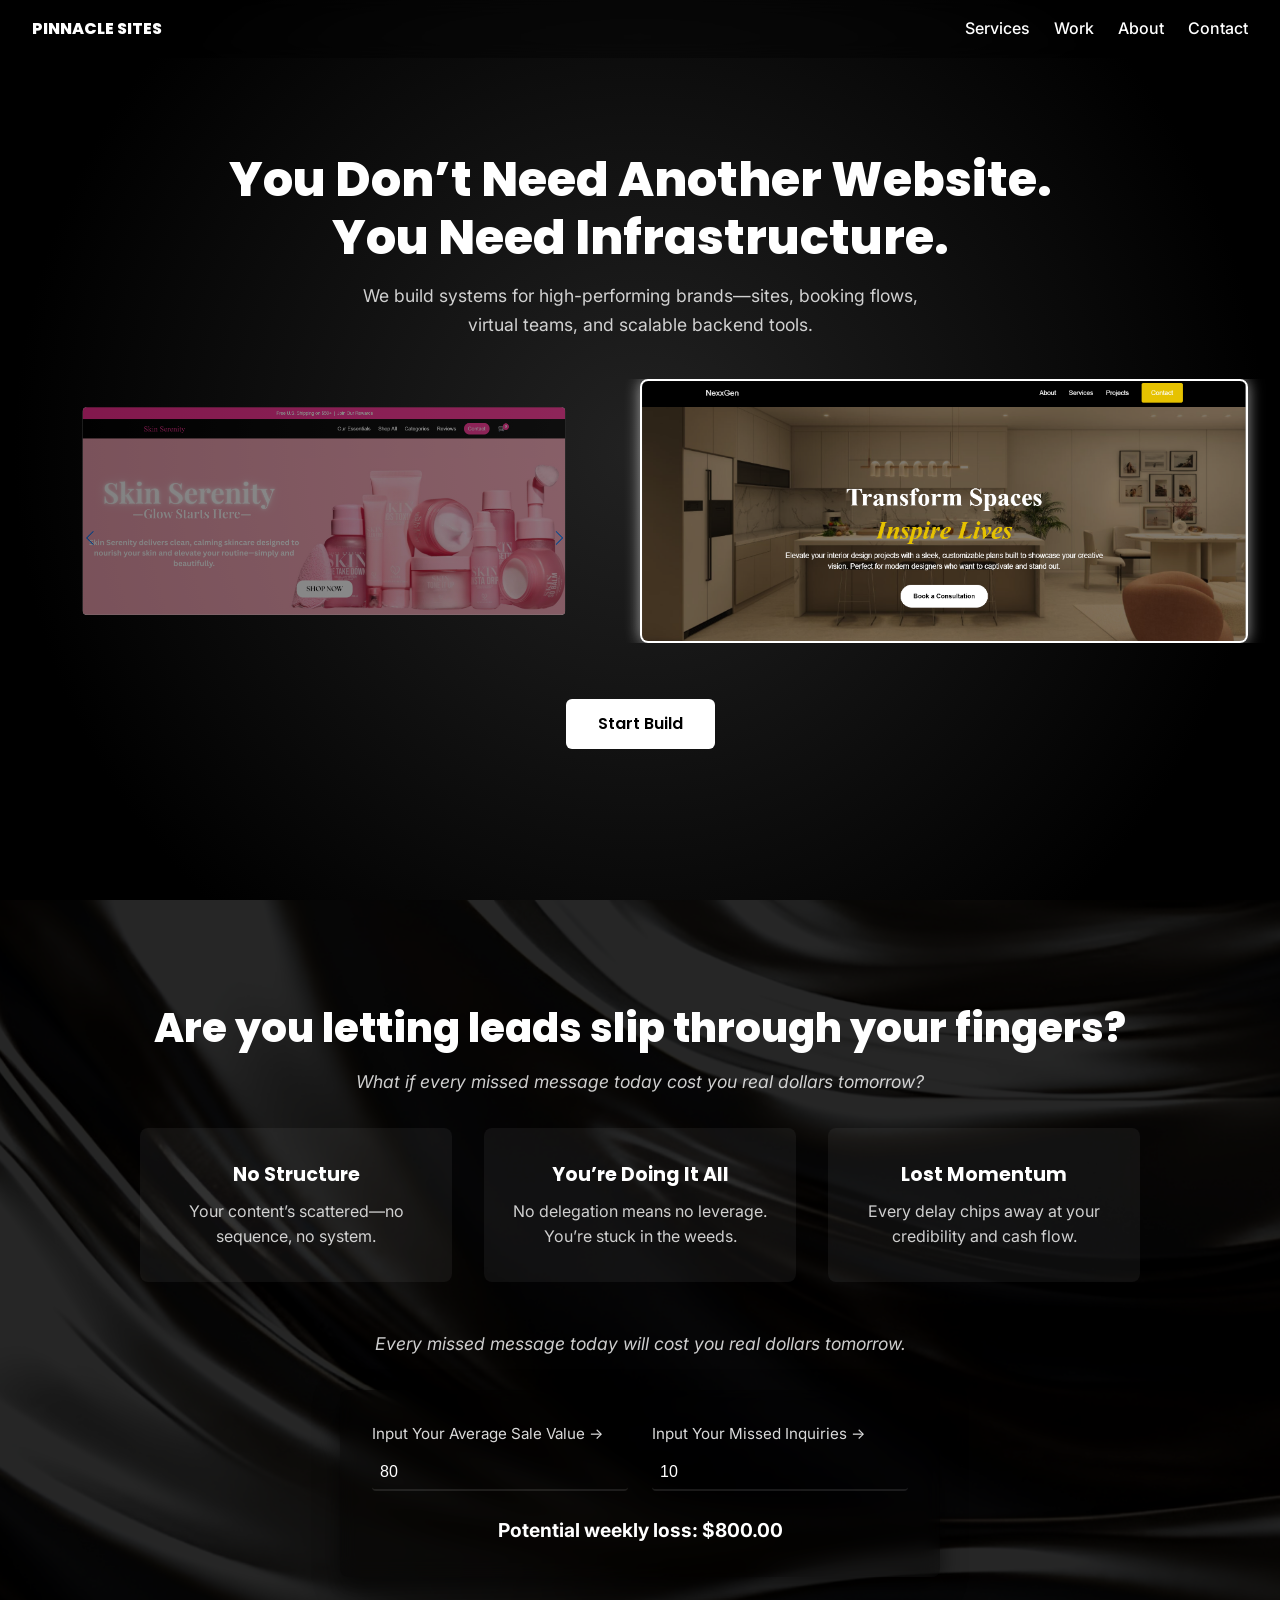
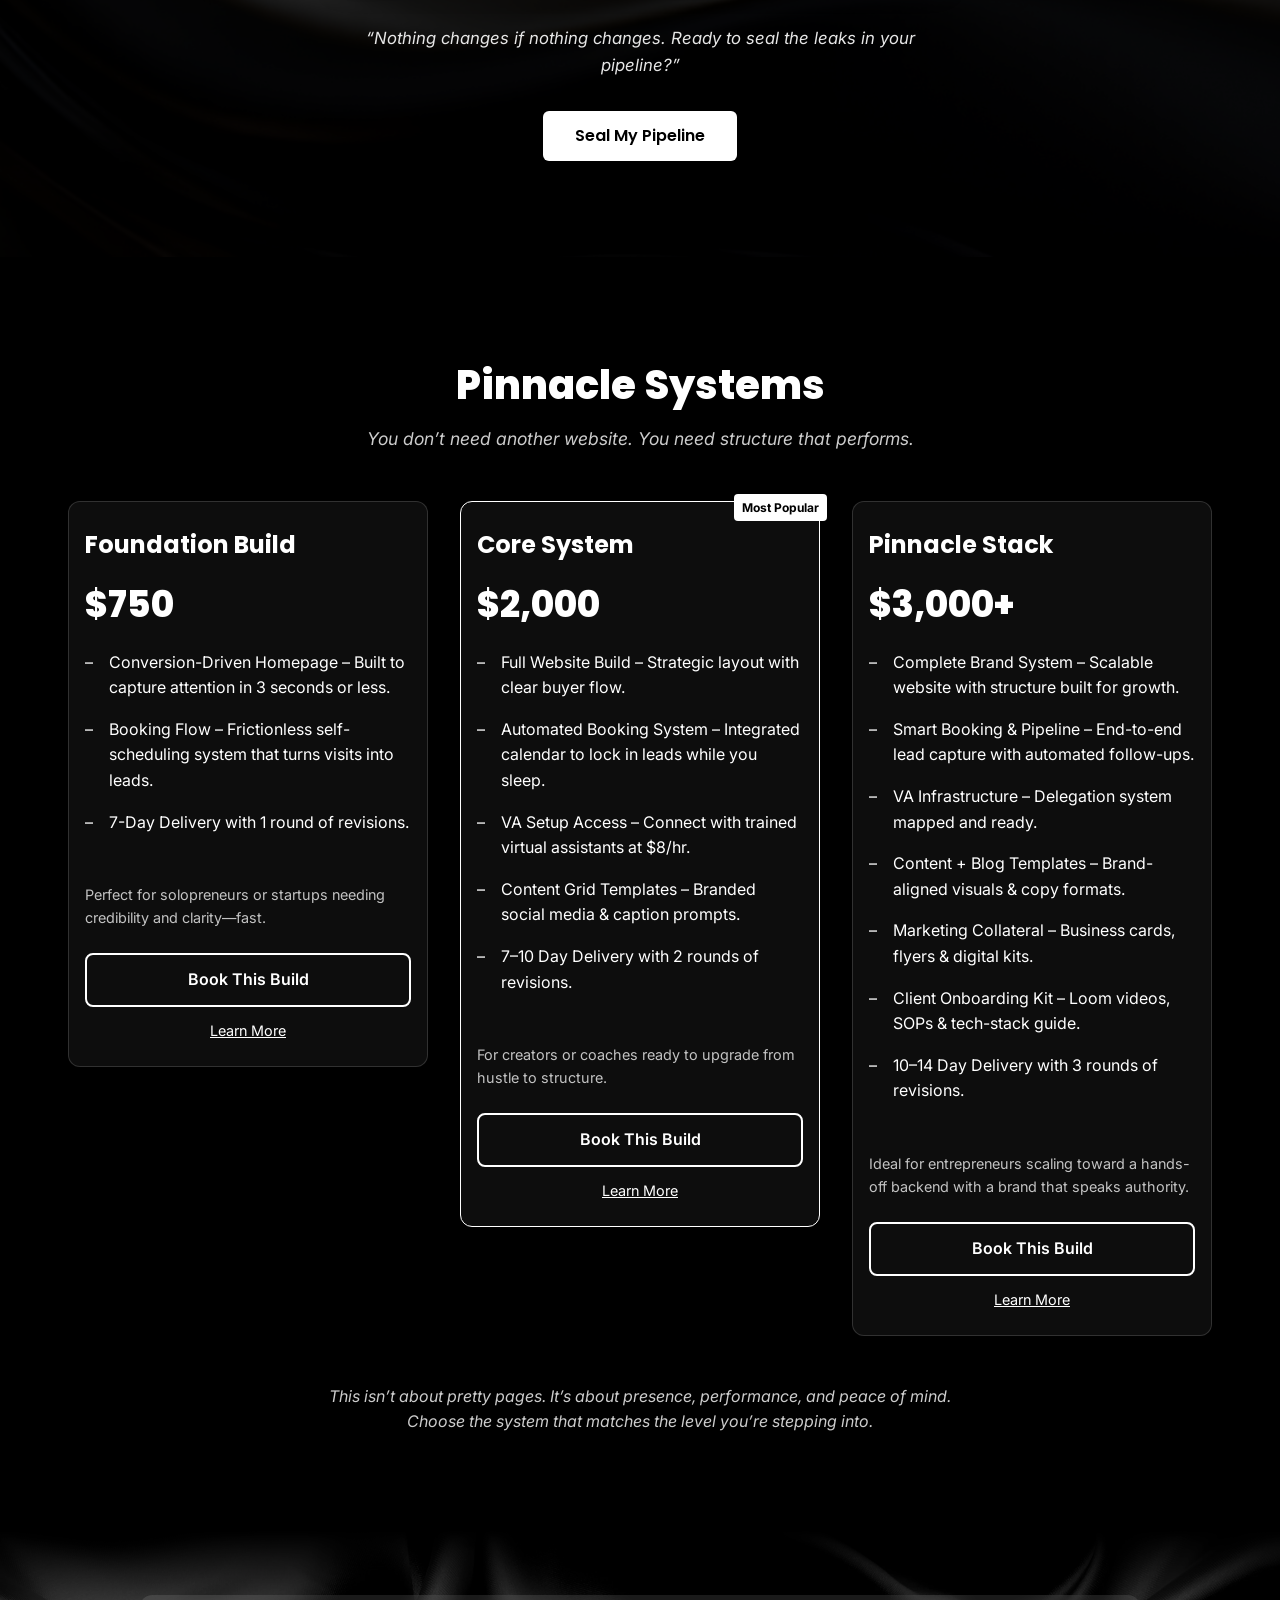
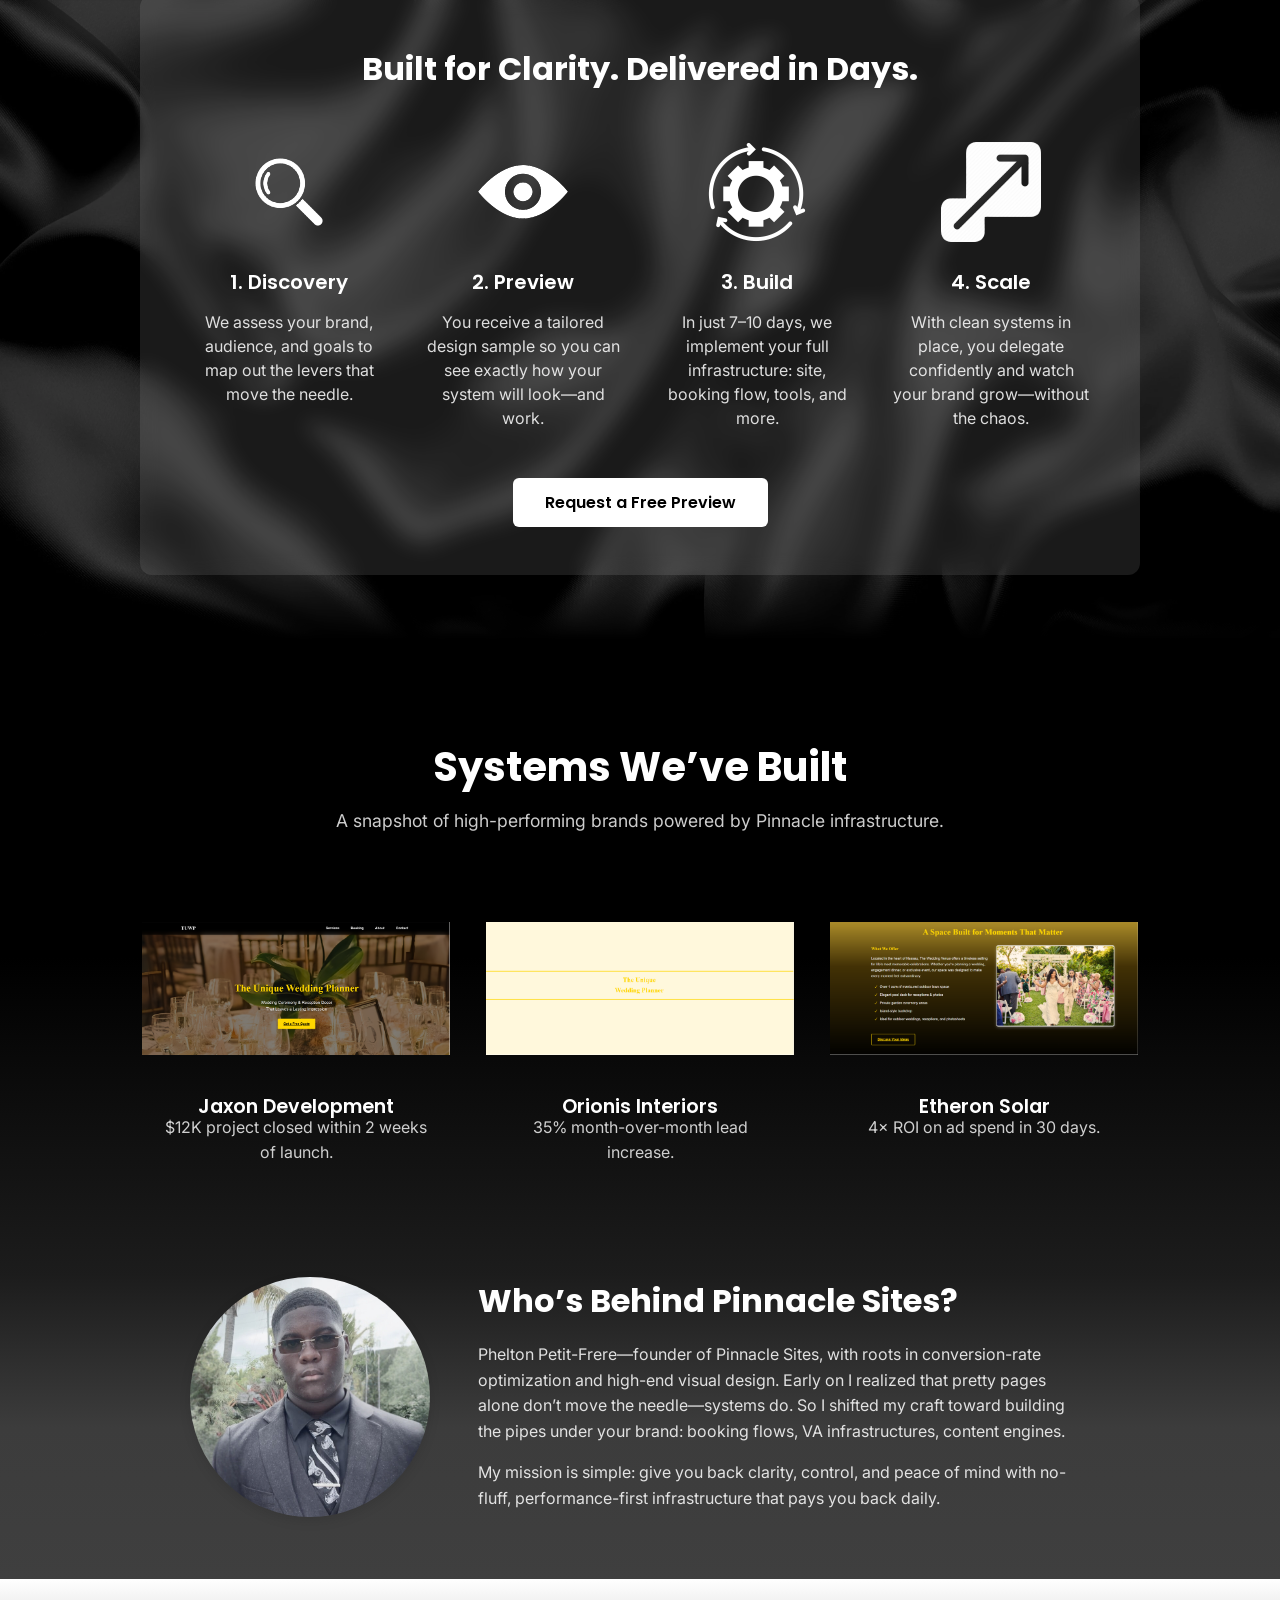
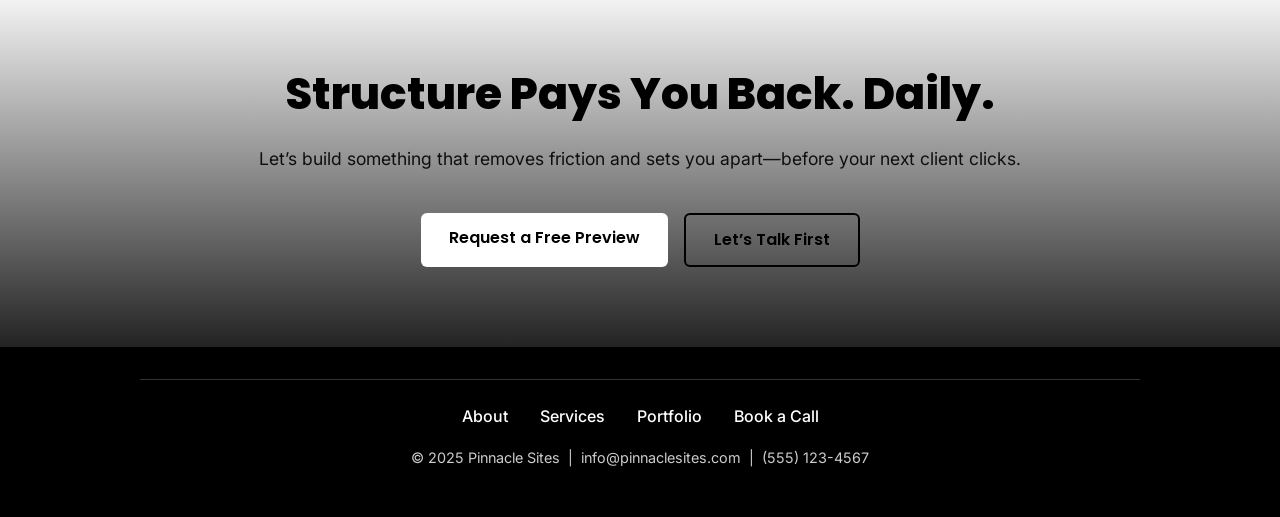
==== index.html @ 74d15973 "Redesign-1" ====
<!DOCTYPE html>
<html lang="en">
<head>
  <meta charset="UTF-8" />
  <meta name="viewport" content="width=device-width,initial-scale=1"/>
  <title>Pinnacle Sites</title>
  <!-- Montserrat as in your first mockup -->
  <link
    href="https://fonts.googleapis.com/css2?family=Montserrat:wght@400;700;900&display=swap"
    rel="stylesheet"
  />
  <link rel="stylesheet" href="styles.css"/>
</head>
<body>
<!-- in <nav>…</nav>, add a hamburger button -->
<nav class="navbar">
  <div class="logo">PINNACLE SITES</div>

  <!-- MOBILE TOGGLE -->
  <button class="hamburger" aria-label="Toggle menu">
    <span></span><span></span><span></span>
  </button>

  <ul class="nav-links">
    <li><a href="#services">Services</a></li>
    <li><a href="#work">Work</a></li>
    <li><a href="#about">About</a></li>
    <li><a href="#contact">Contact</a></li>
  </ul>
</nav>  

  <!-- HERO -->
<section class="hero">
  <!-- Two-line headline -->
  <h1>
    You Don’t Need Another Website. <br/>
    You Need Infrastructure.
  </h1>

  <!-- Single subhead paragraph -->
  <p class="subhead">
    We build systems for high-performing brands—sites, booking flows, virtual teams, and scalable backend tools.
  </p>

  <!-- 3-panel carousel -->
  <div class="hero-preview">
    <div class="preview-carousel"></div>
        <!-- DOT INDICATORS -->
    <div class="carousel-indicators"></div>
  </div>

  <!-- Single CTA -->
  <div class="cta">
    <a href="#start" class="btn primary">Start Build</a>
  </div>
</section>

<!--Pain Points-->
<section class="pain-points" id="why-plateau">

  <!-- Background Image Wrapper -->
  <div class="bg-wrapper">
    <img
      src="images/silky.png"
      alt=""
      aria-hidden="true"
      class="section-bg"
    />
  </div>

  <!-- Headline + question -->
  <h2 class="section-title">
    Are you letting leads slip through your fingers?
  </h2>
  <p class="question">
    What if every missed message today cost you real dollars tomorrow?
  </p>



  <!-- Pain-point cards -->
<div class="points-grid">
  <div class="point">
    <h3>No Structure</h3>
    <p>Your content’s scattered—no sequence, no system.</p>
  </div>

  <div class="point">

    <h3>You’re Doing It All</h3>
    <p>No delegation means no leverage. You’re stuck in the weeds.</p>
  </div>

  <div class="point">
    <h3>Lost Momentum</h3>
    <p>Every delay chips away at your credibility and cash flow.</p>
  </div>
</div>
  <p class="question">
    Every missed message today will cost you real dollars tomorrow.
  </p>

  <!-- Calculator -->
  <div class="calculator">
    <label>
      <span>Input Your Average Sale Value →</span>
      <input id="avgSale" type="number" min="0" value="80"/>
    </label>
    <label>
      <span>Input Your Missed Inquiries →</span>
      <input id="missedLeads" type="number" min="0" value="10"/>
    </label>
    <div class="result">
      Potential weekly loss: <strong id="loss">$0</strong>
    </div>
  </div>


  <!-- Closing call-out + CTA -->
  <p class="closing-line">
    “Nothing changes if nothing changes. Ready to seal the leaks in your pipeline?”
  </p>
  <div class="cta">
    <a href="#start" class="btn">Seal My Pipeline</a>
  </div>
</section>

<section class="pinnacle-systems" id="pinnacle-systems">
  <div class="container">
    <h2 class="section-title">Pinnacle Systems</h2>
    <p class="tagline">
      You don’t need another website. You need structure that performs.
    </p>

    <div class="systems-grid">
  <!-- Foundation Build -->
  <div class="card">
    <h3 class="card-title">Foundation Build</h3>
    <p class="price">$750</p>
    <ul class="features">
      <li>Conversion-Driven Homepage – Built to capture attention in 3 seconds or less.</li>
      <li>Booking Flow – Frictionless self-scheduling system that turns visits into leads.</li>
      <li>7-Day Delivery with 1 round of revisions.</li>
    </ul>
    <p class="card-note">
      Perfect for solopreneurs or startups needing credibility and clarity—fast.
    </p>
    <a href="#start" class="btn card-cta">Book This Build</a>
    <a href="#learn-foundation" class="btn learn-more">Learn More</a>
  </div>

  <!-- Core System -->
  <div class="card popular">
    <span class="badge">Most Popular</span>
    <h3 class="card-title">Core System</h3>
    <p class="price">$2,000</p>
    <ul class="features">
      <li>Full Website Build – Strategic layout with clear buyer flow.</li>
      <li>Automated Booking System – Integrated calendar to lock in leads while you sleep.</li>
      <li>VA Setup Access – Connect with trained virtual assistants at $8/hr.</li>
      <li>Content Grid Templates – Branded social media & caption prompts.</li>
      <li>7–10 Day Delivery with 2 rounds of revisions.</li>
    </ul>
    <p class="card-note">
      For creators or coaches ready to upgrade from hustle to structure.
    </p>
    <a href="#start" class="btn card-cta">Book This Build</a>
    <a href="#learn-core" class="btn learn-more">Learn More</a>
  </div>

  <!-- Pinnacle Stack -->
  <div class="card">
    <h3 class="card-title">Pinnacle Stack</h3>
    <p class="price">$3,000+</p>
    <ul class="features">
      <li>Complete Brand System – Scalable website with structure built for growth.</li>
      <li>Smart Booking & Pipeline – End-to-end lead capture with automated follow-ups.</li>
      <li>VA Infrastructure – Delegation system mapped and ready.</li>
      <li>Content + Blog Templates – Brand-aligned visuals & copy formats.</li>
      <li>Marketing Collateral – Business cards, flyers & digital kits.</li>
      <li>Client Onboarding Kit – Loom videos, SOPs & tech-stack guide.</li>
      <li>10–14 Day Delivery with 3 rounds of revisions.</li>
    </ul>
    <p class="card-note">
      Ideal for entrepreneurs scaling toward a hands-off backend with a brand that speaks authority.
    </p>
    <a href="#start" class="btn card-cta">Book This Build</a>
    <a href="#learn-stack" class="btn learn-more">Learn More</a>
  </div>
</div>


    <p class="closing-line">
      This isn’t about pretty pages. It’s about presence, performance, and peace of mind.<br/>
      Choose the system that matches the level you’re stepping into.
    </p>
  </div>
</section>
<section class="process-section" id="process">
  <!-- Background Image -->
  <div class="bg-wrapper">
    <img
      src="images/silk2.webp"
      alt=""
      aria-hidden="true"
      class="process-bg"
    />
  </div>

  <!-- Frosted-glass content box -->
  <div class="translucent-box">
    <div class="container">
      <h2 class="section-title">Built for Clarity. Delivered in Days.</h2>

      <div class="steps">
        <div class="step">
          <img src="images/search.svg" alt="" class="step-icon"/>
          <h3>1. Discovery</h3>
          <p>We assess your brand, audience, and goals to map out the levers that move the needle.</p>
        </div>
        <div class="step">
          <img src="images/preveiw.svg" alt="" class="step-icon"/>
          <h3>2. Preview</h3>
          <p>You receive a tailored design sample so you can see exactly how your system will look—and work.</p>
        </div>
        <div class="step">
          <img src="images/build.svg" alt="" class="step-icon"/>
          <h3>3. Build</h3>
          <p>In just 7–10 days, we implement your full infrastructure: site, booking flow, tools, and more.</p>
        </div>
        <div class="step">
          <img src="images/scale.svg" alt="" class="step-icon"/>
          <h3>4. Scale</h3>
          <p>With clean systems in place, you delegate confidently and watch your brand grow—without the chaos.</p>
        </div>
      </div>

      <div class="cta">
        <a href="#preview" class="btn">Request a Free Preview</a>
      </div>
    </div>
  </div>
</section>

<section class="portfolio-section" id="portfolio">
  <div class="container">
    <h2 class="section-title">Systems We’ve Built</h2>
    <p class="section-subhead">
      A snapshot of high-performing brands powered by Pinnacle infrastructure.
    </p>

    <div class="cards-grid">
      <!-- Card 1 -->
      <div class="portfolio-card fade-up">
        <img
          src="images/6.svg"
          alt="Jaxon Development site"
          class="card-img"
        />
        <h3 class="card-name">Jaxon Development</h3>
        <p class="card-result">$12K project closed within 2 weeks of launch.</p>
      </div>

      <!-- Card 2 -->
      <div class="portfolio-card fade-up" style="transition-delay: 0.15s">
        <img
          src="images/5.svg"
          alt="Orionis Interiors site"
          class="card-img"
        />
        <h3 class="card-name">Orionis Interiors</h3>
        <p class="card-result">35% month-over-month lead increase.</p>
      </div>

      <!-- Card 3 -->
      <div class="portfolio-card fade-up" style="transition-delay: 0.3s">
        <img
          src="images/4.svg"
          alt="Etheron Solar site"
          class="card-img"
        />
        <h3 class="card-name">Etheron Solar</h3>
        <p class="card-result">4× ROI on ad spend in 30 days.</p>
      </div>
    </div>
  </div>
  <br>
  <br>
  <br>
</section>


<section class="founder-section" id="founder">
  <div class="container founder-container">
    <div class="founder-photo slide-in">
      <img
        src="images/preocolor.svg"
        alt="Founder of Pinnacle Sites"
      />
    </div>
    <div class="founder-bio slide-in" style="transition-delay: 0.15s">
      <h2>Who’s Behind Pinnacle Sites?</h2>
      <p>
        Phelton Petit-Frere—founder of Pinnacle Sites, with roots in conversion-rate optimization
        and high-end visual design. Early on I realized that pretty pages alone don’t
        move the needle—systems do. So I shifted my craft toward building the pipes
        under your brand: booking flows, VA infrastructures, content engines.
      </p>
      <p>
        My mission is simple: give you back clarity, control, and peace of mind with
        no-fluff, performance-first infrastructure that pays you back daily.
      </p>
    </div>
  </div>
  <br>
  <br>
</section>

<!-- 7. Final CTA -->
<section class="final-cta">
  <div class="container">
    <h2 class="cta-title">Structure Pays You Back. Daily.</h2>
    <p class="cta-subhead">
      Let’s build something that removes friction and sets you apart—before your next client clicks.
    </p>
    <div class="cta-buttons">
      <a href="#preview" class="btn btn-primary">Request a Free Preview</a>
      <a href="#talk"    class="btn btn-secondary">Let’s Talk First</a>
    </div>
  </div>
</section>

<!-- 8. Footer -->
<footer class="site-footer">
  <div class="container">
    <hr class="footer-divider"/>
    <nav class="footer-nav">
      <a href="#about">About</a>
      <a href="#services">Services</a>
      <a href="#portfolio">Portfolio</a>
      <a href="#start">Book a Call</a>
    </nav>
    <p class="footer-contact">
      © 2025 Pinnacle Sites &nbsp;|&nbsp; info@pinnaclesites.com &nbsp;|&nbsp; (555) 123-4567
    </p>
  </div>
</footer>



  <script src="script.js"></script>
</body>
</html>
---- styles.css ----
/*────────────────────────────────────────────────────────────────────────*/
/*  Import Premium Fonts                                                */
/*────────────────────────────────────────────────────────────────────────*/
@import url('https://fonts.googleapis.com/css2?family=Inter:wght@400;500;700&family=Poppins:wght@600;700;800&display=swap');

/*────────────────────────────────────────────────────────────────────────*/
/* 0. Prevent stray horizontal scroll                                      */
/*────────────────────────────────────────────────────────────────────────*/
html, body {
  overflow-x: hidden;
}

/*────────────────────────────────────────────────────────────────────────*/
/* 1. Reset & Variables                                                   */
/*────────────────────────────────────────────────────────────────────────*/
:root {
  --white: #fff;
  --black: #000;
  --shade: rgba(255,255,255,0.1);
}

* {
  margin: 0;
  padding: 0;
  box-sizing: border-box;
}

/*────────────────────────────────────────────────────────────────────────*/
/* Base Typography & Colors                                               */
/*────────────────────────────────────────────────────────────────────────*/
body {
  font-family: 'Inter', system-ui, sans-serif;
  color: var(--white);
  background: var(--black);
  line-height: 1.6;
}

/*────────────────────────────────────────────────────────────────────────*/
/* 2. Navbar                                                              */
/*────────────────────────────────────────────────────────────────────────*/
.navbar {
  position: fixed;
  top: 0; left: 0; width: 100%;
  display: flex;
  justify-content: space-between;
  align-items: center;
  padding: 1rem 2rem;
  background: rgba(0,0,0,0.3);
  backdrop-filter: saturate(180%) blur(10px);
  z-index: 100;
}
.navbar .logo {
  font-family: 'Poppins', sans-serif;
  font-weight: 800;
}
.nav-links {
  list-style: none;
  display: flex;
  gap: 1.5rem;
}
.nav-links a {
  text-decoration: none;
  color: var(--white);
  font-weight: 500;
}

/* Hamburger toggle */
.hamburger {
  display: none;
  flex-direction: column;
  gap: 4px;
  background: none;
  border: none;
  cursor: pointer;
}
.hamburger span {
  width: 24px; height: 3px;
  background: var(--white);
  border-radius: 2px;
}
@media (max-width: 768px) {
  .hamburger { display: flex; }
  .nav-links {
    display: none;
    position: absolute;
    top: 100%; right: 0;
    background: var(--black);
    flex-direction: column;
    width: 200px;
    padding: 1rem;
    gap: 1rem;
  }
  .nav-links.open { display: flex; }
}

/*────────────────────────────────────────────────────────────────────────*/
/* 3. Hero                                                                */
/*────────────────────────────────────────────────────────────────────────*/
.hero {
  display: flex;
  flex-direction: column;
  align-items: center;
  text-align: center;
  padding: 4rem 2rem;
  min-height: 100vh;
  justify-content: center;
  background: radial-gradient(circle at center, #222, #000 80%);
}
.hero > h1 {
  font-family: 'Poppins', sans-serif;
  font-weight: 800;
  font-size: 3rem;
  line-height: 1.2;
  margin-bottom: 1rem;
}
.hero .subhead {
  font-size: 1.1rem;
  opacity: 0.8;
  max-width: 600px;
  margin-bottom: 2.5rem;
}
@media (max-width: 768px) {
  .hero {
    padding: 2rem 1rem;
  }
  .hero > h1 {
    font-size: 2rem;
    margin-bottom: .75rem;
  }
  .hero .subhead {
    font-size: 1rem;
    margin-bottom: 1.5rem;
    max-width: 90%;
  }
}

/*────────────────────────────────────────────────────────────────────────*/
/* 4. Scrollable Carousel                                                 */
/*────────────────────────────────────────────────────────────────────────*/
.hero-preview {
  width: 100%;
  margin-bottom: 2.5rem;
  overflow-x: auto;
  scroll-snap-type: x mandatory;
  -webkit-overflow-scrolling: touch;
  display: flex;
  gap: 1%;
  padding-inline: 10%;
  box-sizing: content-box;
}
.hero-preview::-webkit-scrollbar { display: none; }

.slide {
  flex: 0 0 30%;
  max-width: 50%;
  scroll-snap-align: center;
  opacity: 0.5;
  transform: scale(0.8);
  transition: transform .4s ease, opacity .4s ease, border .3s ease, box-shadow .3s ease;
  border: 2px solid transparent;
  border-radius: 8px;
  cursor: pointer;
}
.slide.center {
  opacity: 1;
  transform: scale(1);
  border-color: var(--white);
  box-shadow: 0 0 15px rgba(255,255,255,0.6);
}
.slide.side:hover {
  opacity: 0.8;
  transform: scale(0.9);
}
@media (max-width: 600px) {
  .hero-preview { padding-inline: 5%; }
  .slide {
    flex: 0 0 80%;
    max-width: 85%;
  }
}

/*────────────────────────────────────────────────────────────────────────*/
/* 5. CTA                                                                 */
/*────────────────────────────────────────────────────────────────────────*/
.cta {
  margin-top: 1rem;
}
.cta .btn {
  display: inline-block;
  padding: .75rem 2rem;
  background: var(--white);
  color: var(--black);
  font-weight: 700;
  border-radius: 6px;
  text-decoration: none;
  transition: transform .2s ease;
}
.cta .btn:hover {
  transform: translateY(-2px);
}

/*────────────────────────────────────────────────────────────────────────*/
/* 6. Carousel Indicators (mobile)                                         */
/*────────────────────────────────────────────────────────────────────────*/
.carousel-indicators {
  display: none;
  margin-top: 1rem;
  gap: .5rem;
}
.carousel-indicators span {
  width: 8px; height: 8px;
  background: var(--shade);
  border-radius: 50%;
  transition: background .3s;
  cursor: pointer;
}
.carousel-indicators span.active { background: var(--white); }
@media (max-width: 768px) {
  .carousel-indicators { display: flex; justify-content: center; }
}

/*────────────────────────────────────────────────────────────────────────*/
/* Pain-Points Section Background Image & Calculator                       */
/*────────────────────────────────────────────────────────────────────────*/
.pain-points {
  position: relative;
  padding: 6rem 2rem;
  overflow: hidden;
}
.pain-points .bg-wrapper {
  position: absolute; top:0; left:0; width:100%; height:100%;
  pointer-events: none; z-index: -1;
}
.pain-points .section-bg {
  width:100%; height:100%; object-fit:cover; opacity: .15;
  background-attachment: fixed;
}

.pain-points .section-title {
  font-family: 'Poppins', sans-serif;
  font-size: 2.5rem; font-weight: 800;
  text-align: center; margin-bottom: .5rem;
}
.pain-points .question {
  font-size: 1.1rem; font-style: italic;
  text-align: center; margin-bottom: 2rem;
  opacity: .8;
}

/* Glass-pane calculator */
.calculator {
  display: grid;
  grid-template-columns: repeat(auto-fit,minmax(180px,1fr));
  gap: 1.5rem;
  max-width: 600px; margin: 0 auto 3rem;
  padding: 2rem;
  background: rgba(0,0,0,0.4);
  backdrop-filter: saturate(180%) blur(10px);
  border-radius: 8px;
  box-shadow: 0 8px 24px rgba(0,0,0,0.6);
}
.calculator label {
  display: flex; flex-direction: column;
  font-size: .95rem; color: var(--white);
}
.calculator label span {
  margin-bottom: .5rem; opacity: .85;
}
.calculator input {
  padding: .5rem; font-size: 1rem; color: var(--white);
  background: transparent; border: none;
  border-bottom: 2px solid var(--shade);
  border-radius: 4px; transition: border-color .3s;
}
.calculator input:focus {
  outline: none;
  border-bottom-color: var(--gold);
}
.calculator .result {
  grid-column: 1/-1;
  text-align: center;
  font-size: 1.2rem; font-weight: 700; color: var(--white);
}

/* Pain-point cards */
.points-grid {
  display: grid;
  grid-template-columns: repeat(3,1fr);
  gap: 2rem;
  max-width: 1000px; margin: 0 auto 3rem;
}
.point {
  background: rgba(255,255,255,0.05);
  padding: 2rem 1rem; border-radius: 8px;
  text-align: center; transition: transform .3s ease;
}
.point:hover { transform: scale(1.03); }
.point .icon {
  width:64px; height:64px; margin-bottom:1rem;
  filter: brightness(0) invert(1);
  transition: transform .3s, filter .3s, box-shadow .3s;
}
.point:hover .icon {
  transform: scale(1.1);
  filter: brightness(1.2) drop-shadow(0 0 8px rgba(255,255,255,0.6));
}
.point h3 {
  font-family: 'Poppins', sans-serif;
  font-size: 1.2rem; font-weight: 700;
  margin-bottom: .5rem;
}
.point p {
  font-size: 1rem; opacity: .8;
}
.pain-points .closing-line {
  font-style: italic; font-size: 1.05rem;
  text-align: center; max-width: 600px;
  margin: 0 auto 2rem; opacity: .9;
}
.pain-points .cta { text-align:center; }
.pain-points .btn.primary {
  padding: .75rem 2rem; font-weight:700;
  border-radius:6px; background: var(--gold);
  color: var(--black);
}
@media (max-width:900px) {
  .points-grid { grid-template-columns:1fr; }
  .pain-points { padding:4rem 1rem; }
}

/*────────────────────────────────────────────────────────────────────────*/
/* Pinnacle Systems (Black & White)                                        */
/*────────────────────────────────────────────────────────────────────────*/
.pinnacle-systems {
  background: #000; color: #fff; padding:6rem 2rem;
}
.pinnacle-systems .container {
  max-width:1200px; margin:0 auto;
}
.pinnacle-systems .section-title {
  font-family:'Poppins',sans-serif;
  font-size:2.5rem; font-weight:800;
  text-align:center; margin-bottom:.5rem;
}
.pinnacle-systems .tagline {
  font-size:1.1rem; font-style:italic;
  text-align:center; opacity:.8; margin-bottom:3rem;
}
/* Grid */
.systems-grid {
  display:grid;
  grid-template-columns:repeat(3,1fr);
  gap:2rem; margin-bottom:3rem;
}
/* Cards */
.card {
  background: rgba(255,255,255,0.05);
  border:1px solid rgba(255,255,255,0.15);
  border-radius:12px;
  padding:2rem;
  display:flex; flex-direction:column;
  box-shadow:0 4px 12px rgba(0,0,0,0.6);
  transition: transform .3s, box-shadow .3s, border-color .3s;
  position: relative;
}
.card.popular {
  border-color: #fff;
  box-shadow:0 6px 18px rgba(0,0,0,0.8);
}
.card .badge {
  position:absolute; top:-8px; right:-8px;
  background:#fff; color:#000;
  font-size:.75rem; font-weight:700;
  padding:.25rem .5rem; border-radius:4px;
}
.card:hover {
  transform:translateY(-8px);
  box-shadow:0 12px 24px rgba(0,0,0,0.75);
  border-color:#fff;
}
.card-title {
  font-family:'Poppins',sans-serif;
  font-size:1.5rem; font-weight:700;
  margin-bottom:.75rem;
}
.price {
  font-family:'Poppins',sans-serif;
  font-size:2.25rem; font-weight:800;
  margin-bottom:1rem;
}
.features {
  list-style:none; padding-left:0; margin-bottom:1.5rem;
}
.features li {
  position:relative; padding-left:1.5rem; margin-bottom:1rem;
}
.features li::before {
  content:'–'; position:absolute; left:0; color: var(--gold);
}
.card-note {
  font-size:.9rem; opacity:.75; margin: .5rem 0 1.5rem;
}
.card-cta {
  margin-top:auto;
  padding:.75rem 1.5rem;
  background:transparent;
  border:2px solid var(--white);
  color: var(--white);
  font-weight:600;
  border-radius:8px;
  text-decoration:none;
  text-align:center;
  transition: background .2s, color .2s;
}
.card-cta:hover {
  background: var(--white);
  color: var(--black);
}
.pinnacle-systems .closing-line {
  font-style:italic; font-size:1rem; text-align:center; opacity:.8;
}
@media(max-width:900px){
  .systems-grid{grid-template-columns:1fr;}
  .pinnacle-systems{padding:3rem 1rem;}
}

/* Flex layout so cards size to content */
.systems-grid {
  display: flex;
  flex-wrap: wrap;
  gap: 2rem;
  justify-content: center;
  align-items: flex-start;
  margin-bottom: 3rem;
}

/* Allow cards to auto-size (min-width + flexible growth) */
.card {
  flex: 1 1 auto;
  min-width: 280px;   /* smallest comfortable card */
  max-width: 360px;   /* prevent cards from growing too wide */
}

/* Tweak spacing to match new width behavior */
.card {
  padding: 1.5rem 1rem;
}

/* Learn More button style */
.btn.learn-more {
  display: block;
  margin-top: 0.75rem;
  font-size: 0.9rem;
  color: var(--white);
  text-decoration: underline;
  text-align: center;
  transition: color .2s ease;
}
.btn.learn-more:hover {
  color: var(--shade);
}

/* Ensure primary CTA still sits at bottom */
.card-cta {
  margin-top: auto;
}

/* ── Container & Background ── */
.process-section {
  position: relative;
  overflow: hidden;
  padding: 0; /* padding lived in the translucent-box */
}
.bg-wrapper {
  position: absolute;
  top:0; left:0;
  width:100%; height:100%;
  z-index: -2;
}
.process-bg {
  width:100%; height:100%;
  object-fit: cover;
    -webkit-mask-image: 
    linear-gradient(
      to bottom,
      rgba(0,0,0,0) 0%,     /* transparent at 0% (very top) */
      rgba(0,0,0,1) 10%,    /* fade up to fully opaque by 10% down */
      rgba(0,0,0,1) 90%,    /* remain fully opaque until 90% down */
      rgba(0,0,0,0) 100%    /* fade back to transparent at 100% (very bottom) */
    );
  mask-image: 
    linear-gradient(
      to bottom,
      rgba(0,0,0,0) 0%,
      rgba(0,0,0,1) 10%,
      rgba(0,0,0,1) 90%,
      rgba(0,0,0,0) 100%
    );
  -webkit-mask-size: cover;
  mask-size: cover;
  -webkit-mask-repeat: no-repeat;
  mask-repeat: no-repeat;
}
.process-section::before {
  content: '';
  position: absolute;
  top:0; left:0;
  width:100%; height:100%;
  background: rgba(0,0,0,0.4); /* dark overlay under the glass */
  z-index: -1;
  
}

/* ── Frosted-Glass Box ── */
.translucent-box {
  position: relative;
  padding: 4rem 2rem;
  
}
.translucent-box .container {
  max-width: 1000px;
  margin: 0 auto;
  background: rgba(255,255,255,0.1);
  backdrop-filter: blur(10px);
  border-radius: 12px;
  padding: 3rem;
  color: #fff;
  text-align: center;
  
}

/* ── Title ── */
.section-title {
  font-family: 'Poppins', sans-serif;
  font-size: 2rem;
  font-weight: 700;
  margin-bottom: 3rem;
}

/* ── Steps & Fade-Up ── */
.steps {
  display: flex;
  justify-content: space-between;
  flex-wrap: wrap;
  gap: 2rem;
  margin-bottom: 3rem;
}
.step {
  flex: 1 1 200px;
  max-width: 220px;
  opacity: 0;
  transform: translateY(40px);
  transition: opacity .6s ease-out, transform .6s ease-out;
}
.step:nth-child(1) { transition-delay: .2s; }
.step:nth-child(2) { transition-delay: .4s; }
.step:nth-child(3) { transition-delay: .6s; }
.step:nth-child(4) { transition-delay: .8s; }
.step.visible {
  opacity: 1;
  transform: translateY(0);
}

/* Icons & Text */
.step-icon {
  width: 200px;
  height: 100px;
  margin-bottom: 1rem;
}
.step h3 {
  font-family: 'Poppins', sans-serif;
  font-weight: 600;
  font-size: 1.25rem;
  margin-bottom: .75rem;
}
.step p {
  font-family: 'Inter', sans-serif;
  font-size: 1rem;
  line-height: 1.5;
  opacity: .85;
}

/* ── CTA ── */
.cta .btn {
  display: inline-block;
  padding: .75rem 2rem;
  background: #fff;
  color: #000;
  font-family: 'Poppins', sans-serif;
  font-weight: 600;
  border-radius: 6px;
  text-decoration: none;
  transition: background .2s ease, transform .2s ease;
}
.cta .btn:hover {
  background: #eee;
  transform: translateY(-2px);
}

/* ── Responsive ── */
@media(max-width: 800px) {
  .steps { justify-content: center; }
  .step { max-width: 260px; }
}
@media(max-width: 500px) {
  .steps { flex-direction: column; }
  .step { margin: 0 auto; }
}

/*────────────────────────────────────────*/
/* 5. Portfolio Section                  */
/*────────────────────────────────────────*/
/* 5. Portfolio Section – black to white gradient */
.portfolio-section {
  background: linear-gradient(
    180deg,
    #000 0%,
    #000000 50%,
    #1c1c1c 100%
  );
  color: #fff; /* keeps your white text readable over the dark end */
    padding: 6rem 2rem;
}

/* 6. Founder Section – same gradient */
.founder-section {
  background: linear-gradient(
    180deg,
    #1c1c1c 0%,
    rgb(60, 60, 60) 50%,
    #3f3f3f 100%
  );
  color: #fff;
}

.portfolio-section .container {
  max-width: 1000px;
  margin: 0 auto;
  text-align: center;
}
.portfolio-section .section-title {
  font-family: 'Poppins', sans-serif;
  font-size: 2.5rem;
  font-weight: 700;
  margin-bottom: .5rem;
}
.portfolio-section .section-subhead {
  font-size: 1.1rem;
  opacity: .8;
  margin-bottom: 2.5rem;
}

/* 3-column grid, collapses responsively */
.cards-grid {
  display: grid;
  grid-template-columns: repeat(3,1fr);
  gap: 2rem;
}
@media(max-width:900px) {
  .cards-grid { grid-template-columns: repeat(2,1fr); }
}
@media(max-width:600px) {
  .cards-grid { grid-template-columns: 1fr; }
}

/* Portfolio cards */
.portfolio-card {
  max-width: 100%;
  scroll-snap-align: center;
  opacity: 0.5;
  transform: scale(0.8);
  transition: transform .4s ease, opacity .4s ease, border .3s ease, box-shadow .3s ease;
  border: 2px solid transparent;
  border-radius: 8px;
  cursor: pointer;
}
.portfolio-card:hover {
  transform: translateY(-6px);
  box-shadow: 0 12px 24px rgba(0,0,0,0.15);
}
.card-img {
  display: block;
  width: 100%;
  height: 100%;
}
.card-name {
  font-family: 'Poppins', sans-serif;
  font-size: 1.2rem;
  font-weight: 600;
  margin: -0.5rem;
}
.card-result {
  font-size: 1rem;
  margin: 0 1rem 1.5rem;
  opacity: .8;
}

/*────────────────────────────────────────*/
/* 6. Founder Section                    */
/*────────────────────────────────────────*/
.founder-container {
  display: flex;
  align-items: center;
  gap: 3rem;
  max-width: 900px;
  margin: 0 auto;
  flex-wrap: wrap;
}
.founder-photo img {
  width: 240px;
  height: 240px;
  object-fit: cover;
  border-radius: 50%;
  box-shadow: 0 4px 12px rgba(0,0,0,0.1);
}
.founder-bio {
  flex: 1 1 300px;
}
.founder-bio h2 {
  font-family: 'Poppins', sans-serif;
  font-size: 2rem;
  margin-bottom: 1rem;
}
.founder-bio p {
  font-family: 'Inter', sans-serif;
  font-size: 1rem;
  line-height: 1.6;
  margin-bottom: 1rem;
  opacity: .85;
}

/*────────────────────────────────────────*/
/*  Scroll-triggered Animations          */
/*────────────────────────────────────────*/
.fade-up {
  opacity: 0;
  transform: translateY(20px);
  transition: opacity .6s ease-out, transform .6s ease-out;
}
.slide-in {
  opacity: 0;
  transform: translateX(40px);
  transition: opacity .6s ease-out, transform .6s ease-out;
}
.visible {
  opacity: 1;
  transform: translate(0,0);
}

/*────────────────────────────────────────*/

/*────────────────────────────────────────────────────────*/
/* 7. Final CTA                                           */
/*────────────────────────────────────────────────────────*/
.final-cta {
  background: linear-gradient(to bottom, #ffffff 0%, #232323 100%);
  color: #000;
  padding: 5rem 2rem;
  text-align: center;
}

.final-cta .container {
  max-width: 800px;
  margin: 0 auto;
}

.cta-title {
  font-family: 'Poppins', sans-serif;
  font-size: 2.75rem;
  font-weight: 800;
  margin-bottom: 1rem;
}

.cta-subhead {
  font-family: 'Inter', sans-serif;
  font-size: 1.1rem;
  margin-bottom: 2.5rem;
  opacity: 0.9;
}

.cta-buttons {
  display: flex;
  gap: 1rem;
  justify-content: center;
  flex-wrap: wrap;
}

.btn-primary {
  background: #fff;
  color: #000;
  padding: 0.75rem 1.75rem;
  border-radius: 6px;
  font-family: 'Poppins', sans-serif;
  font-weight: 600;
  text-decoration: none;
  transition: transform .2s ease, background .2s ease;
}

.btn-primary:hover {
  transform: translateY(-2px);
  background: #f0f0f0;
}

.btn-secondary {
  background: transparent;
  color: #000;
  padding: 0.75rem 1.75rem;
  border: 2px solid #000;
  border-radius: 6px;
  font-family: 'Poppins', sans-serif;
  font-weight: 600;
  text-decoration: none;
  transition: transform .2s ease, background .2s ease, color .2s ease;
}

.btn-secondary:hover {
  transform: translateY(-2px);
  background: #000;
  color: #fff;
}

/*────────────────────────────────────────────────────────*/
/* 8. Footer                                              */
/*────────────────────────────────────────────────────────*/
.site-footer {
  background: #000;
  color: #fff;
  padding: 2rem 2rem 3rem;
}

.site-footer .container {
  max-width: 1000px;
  margin: 0 auto;
  text-align: center;
}

.footer-divider {
  border: none;
  border-top: 1px solid rgba(255,255,255,0.2);
  margin-bottom: 1.5rem;
}

.footer-nav {
  display: flex;
  justify-content: center;
  gap: 2rem;
  flex-wrap: wrap;
  margin-bottom: 1rem;
}

.footer-nav a {
  color: #fff;
  text-decoration: none;
  font-weight: 500;
  font-family: 'Inter', sans-serif;
  transition: color .2s ease;
}

.footer-nav a:hover {
  color: #e6c200;
}

.footer-contact {
  font-size: 0.9rem;
  opacity: 0.8;
  font-family: 'Inter', sans-serif;
}
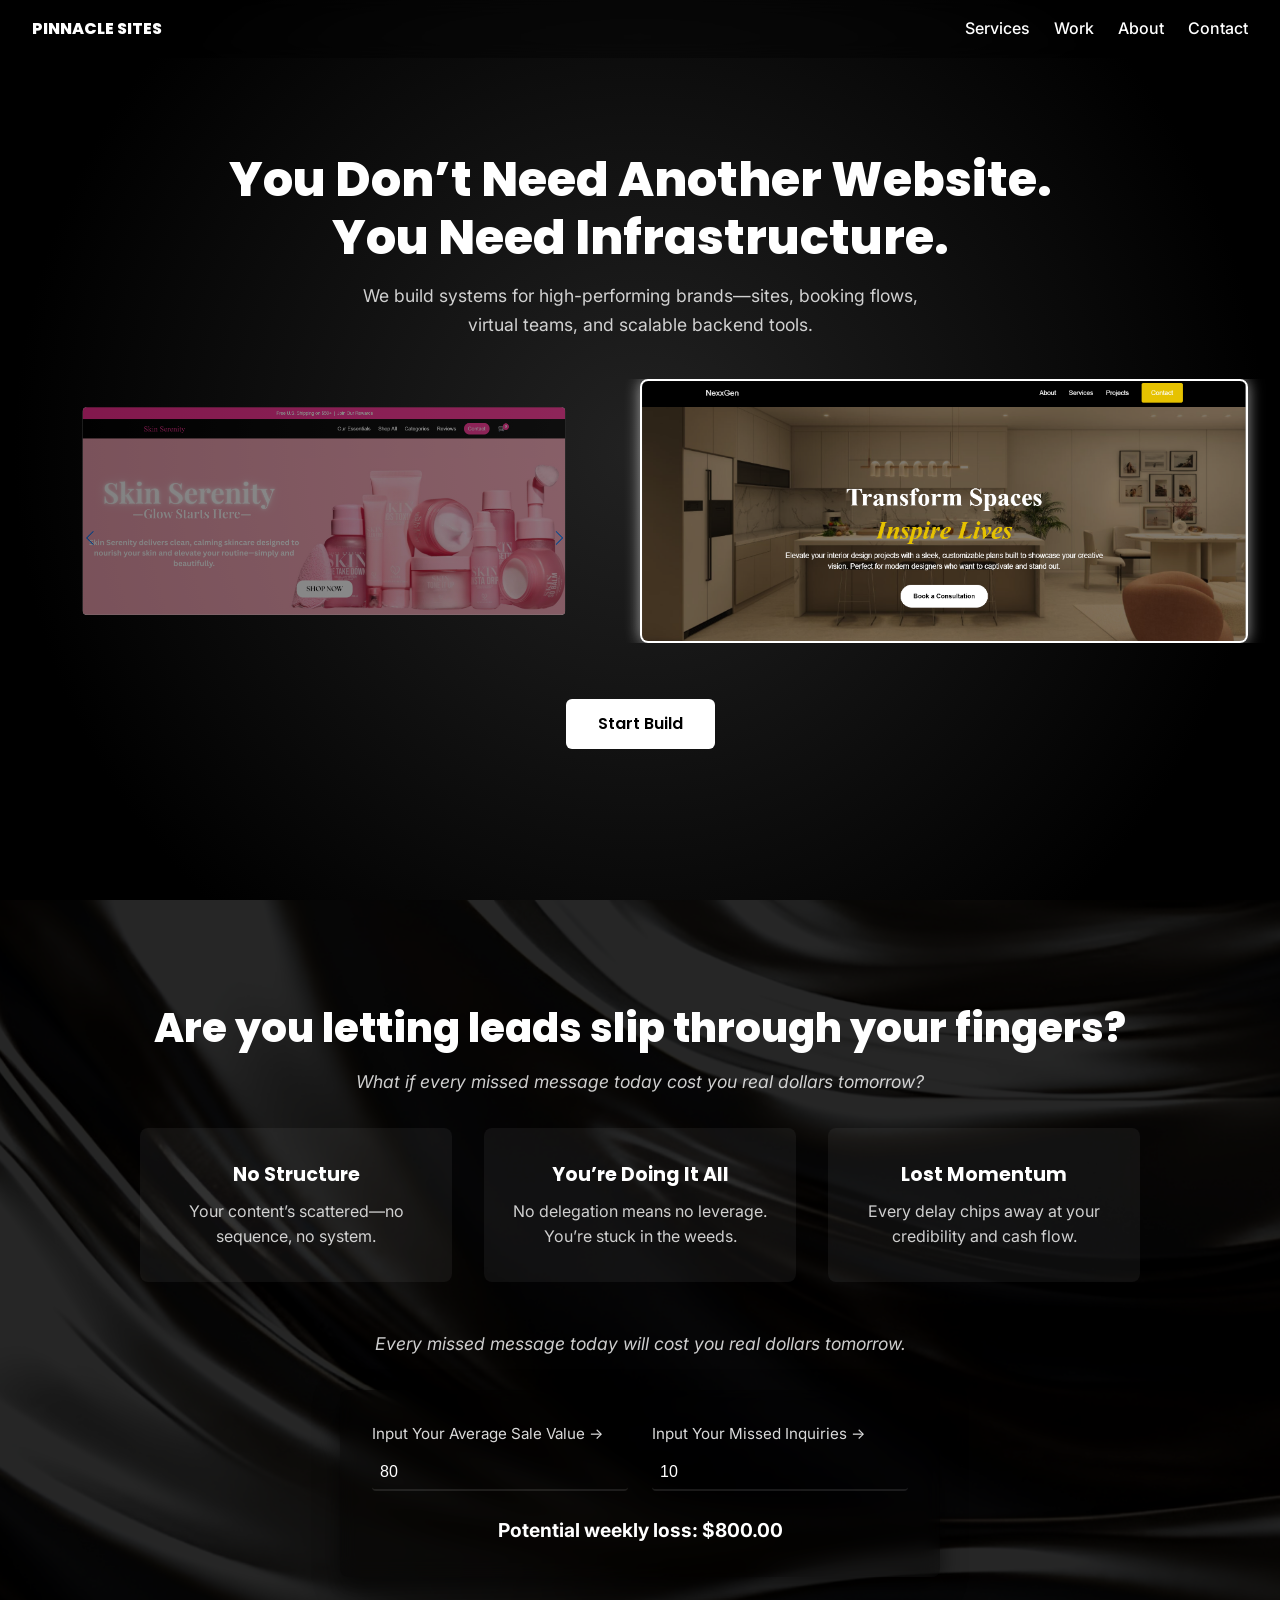
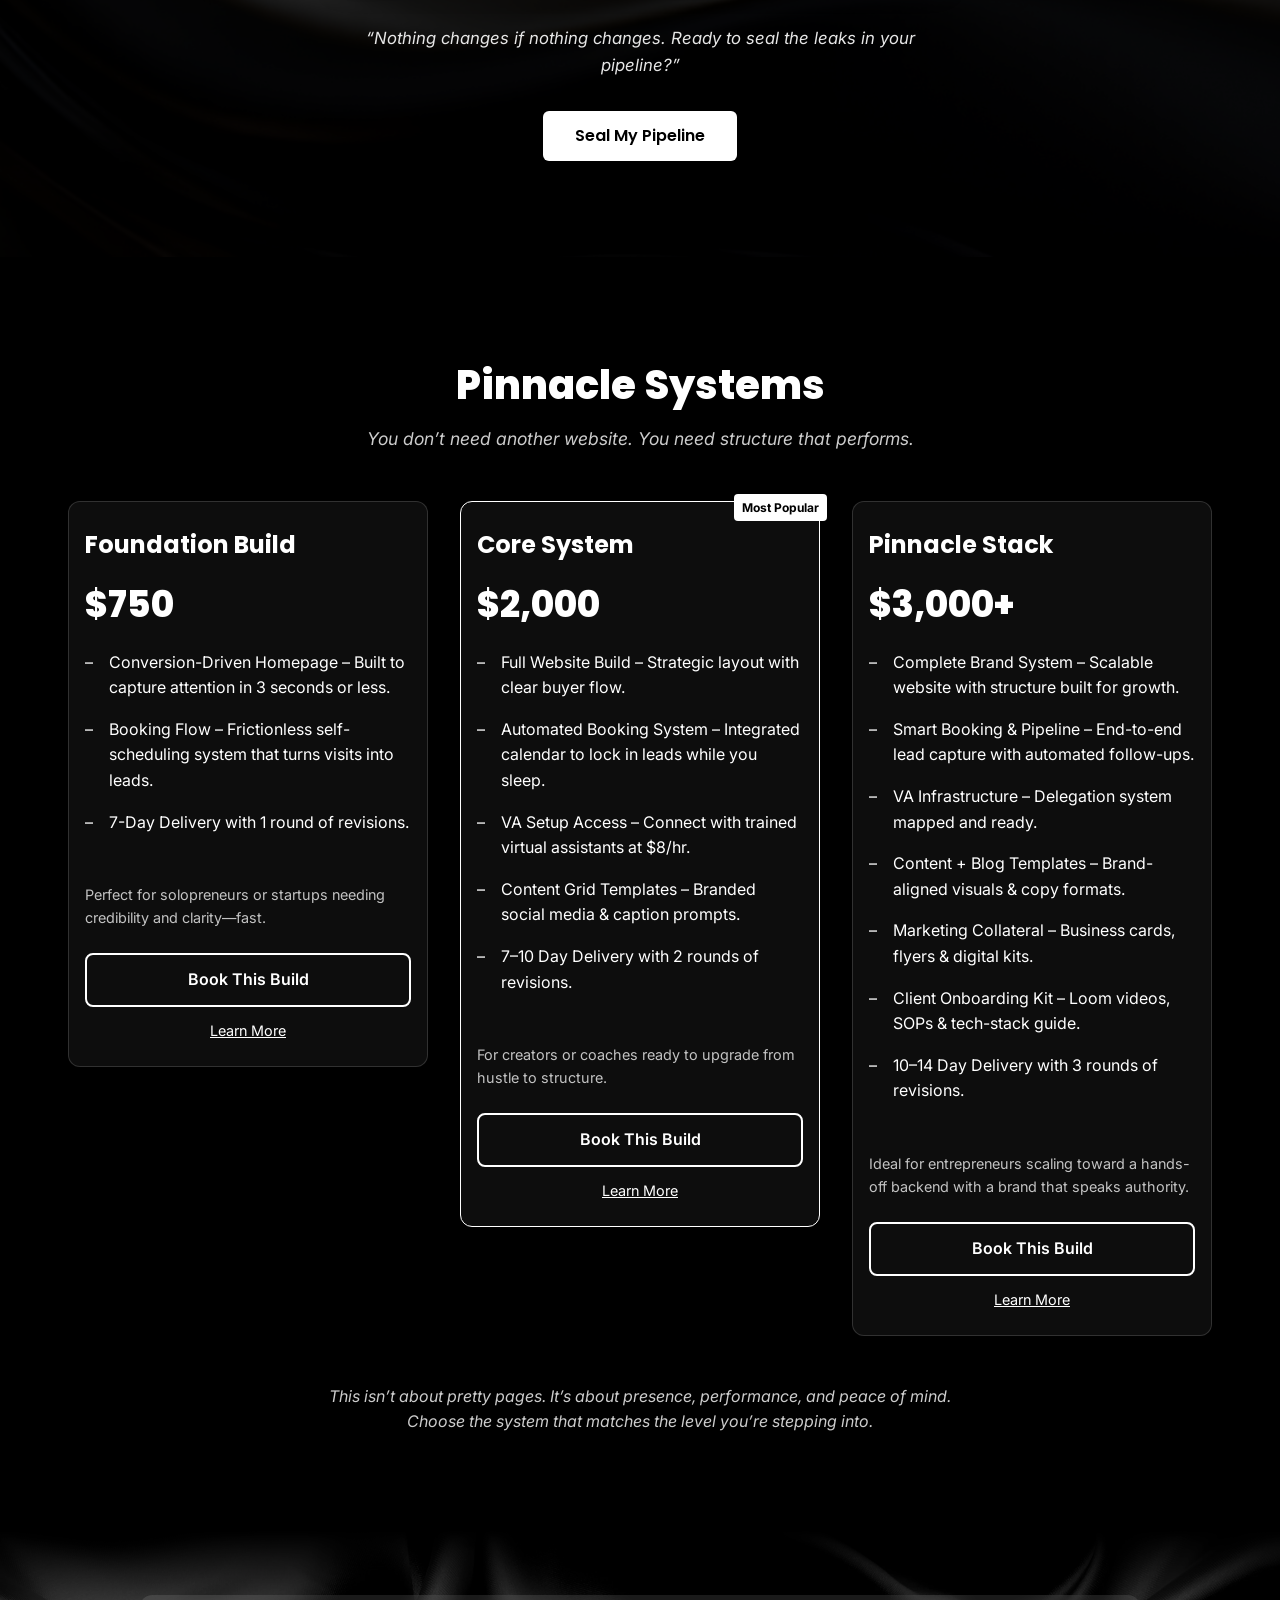
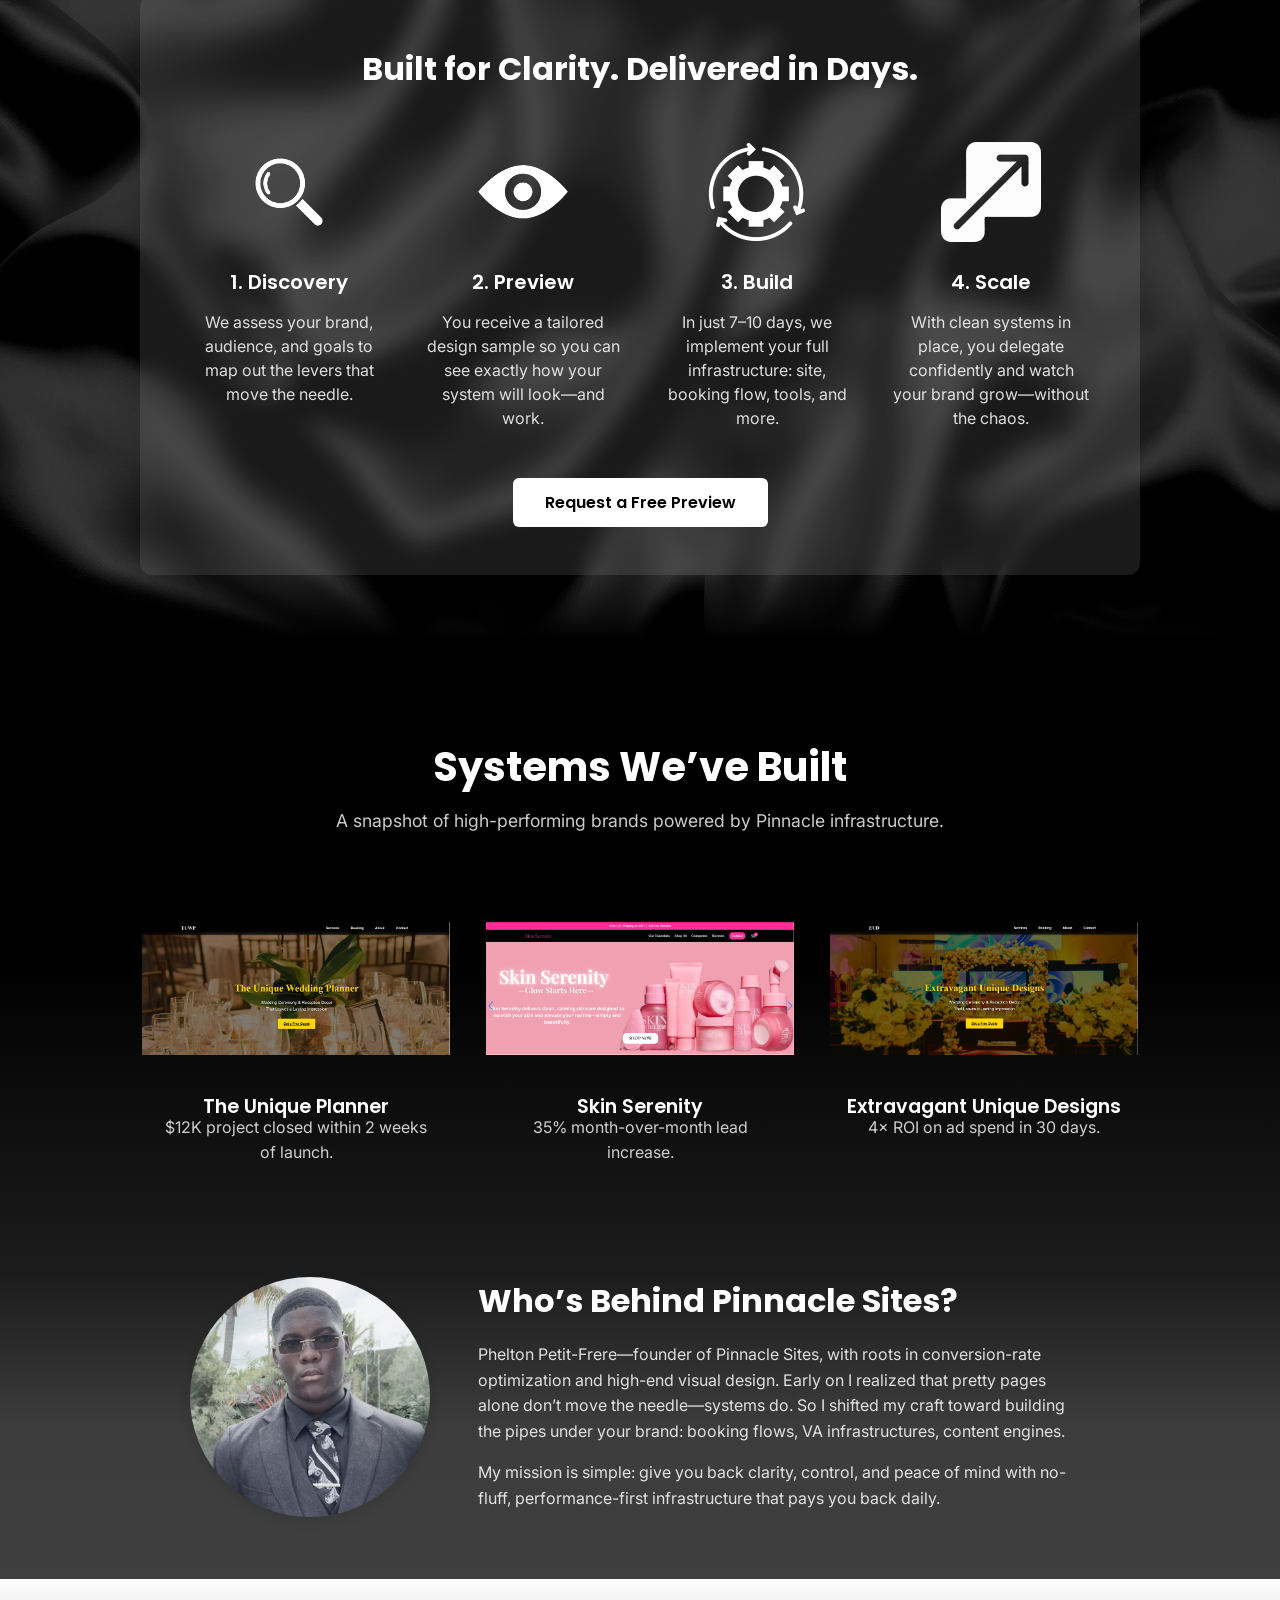
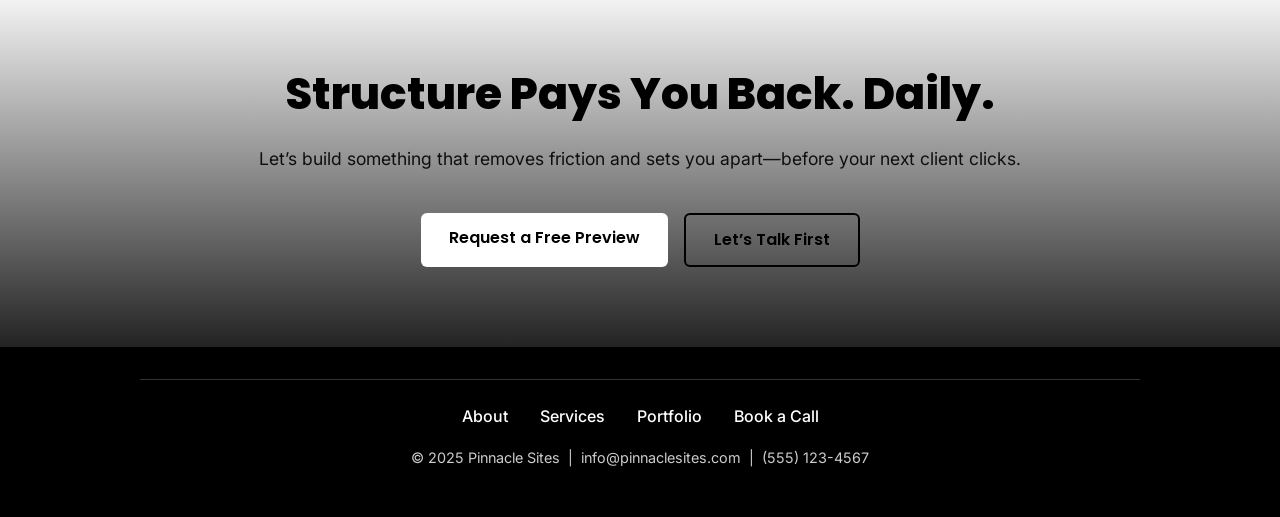
==== commit 563e34d5: "Testimonials" ====
--- a/index.html
+++ b/index.html
@@ -257,29 +257,30 @@
           alt="Jaxon Development site"
           class="card-img"
         />
-        <h3 class="card-name">Jaxon Development</h3>
+        <h3 class="card-name">The Unique Planner</h3>
         <p class="card-result">$12K project closed within 2 weeks of launch.</p>
       </div>
 
       <!-- Card 2 -->
       <div class="portfolio-card fade-up" style="transition-delay: 0.15s">
         <img
-          src="images/5.svg"
+          src="images/1.svg"
           alt="Orionis Interiors site"
           class="card-img"
         />
-        <h3 class="card-name">Orionis Interiors</h3>
+        <h3 class="card-name">Skin Serenity</h3>
         <p class="card-result">35% month-over-month lead increase.</p>
       </div>
 
       <!-- Card 3 -->
       <div class="portfolio-card fade-up" style="transition-delay: 0.3s">
         <img
-          src="images/4.svg"
+          src="images/pot3.svg"
           alt="Etheron Solar site"
           class="card-img"
         />
-        <h3 class="card-name">Etheron Solar</h3>
+        <h3 class="card-name">
+Extravagant Unique Designs</h3>
         <p class="card-result">4× ROI on ad spend in 30 days.</p>
       </div>
     </div>
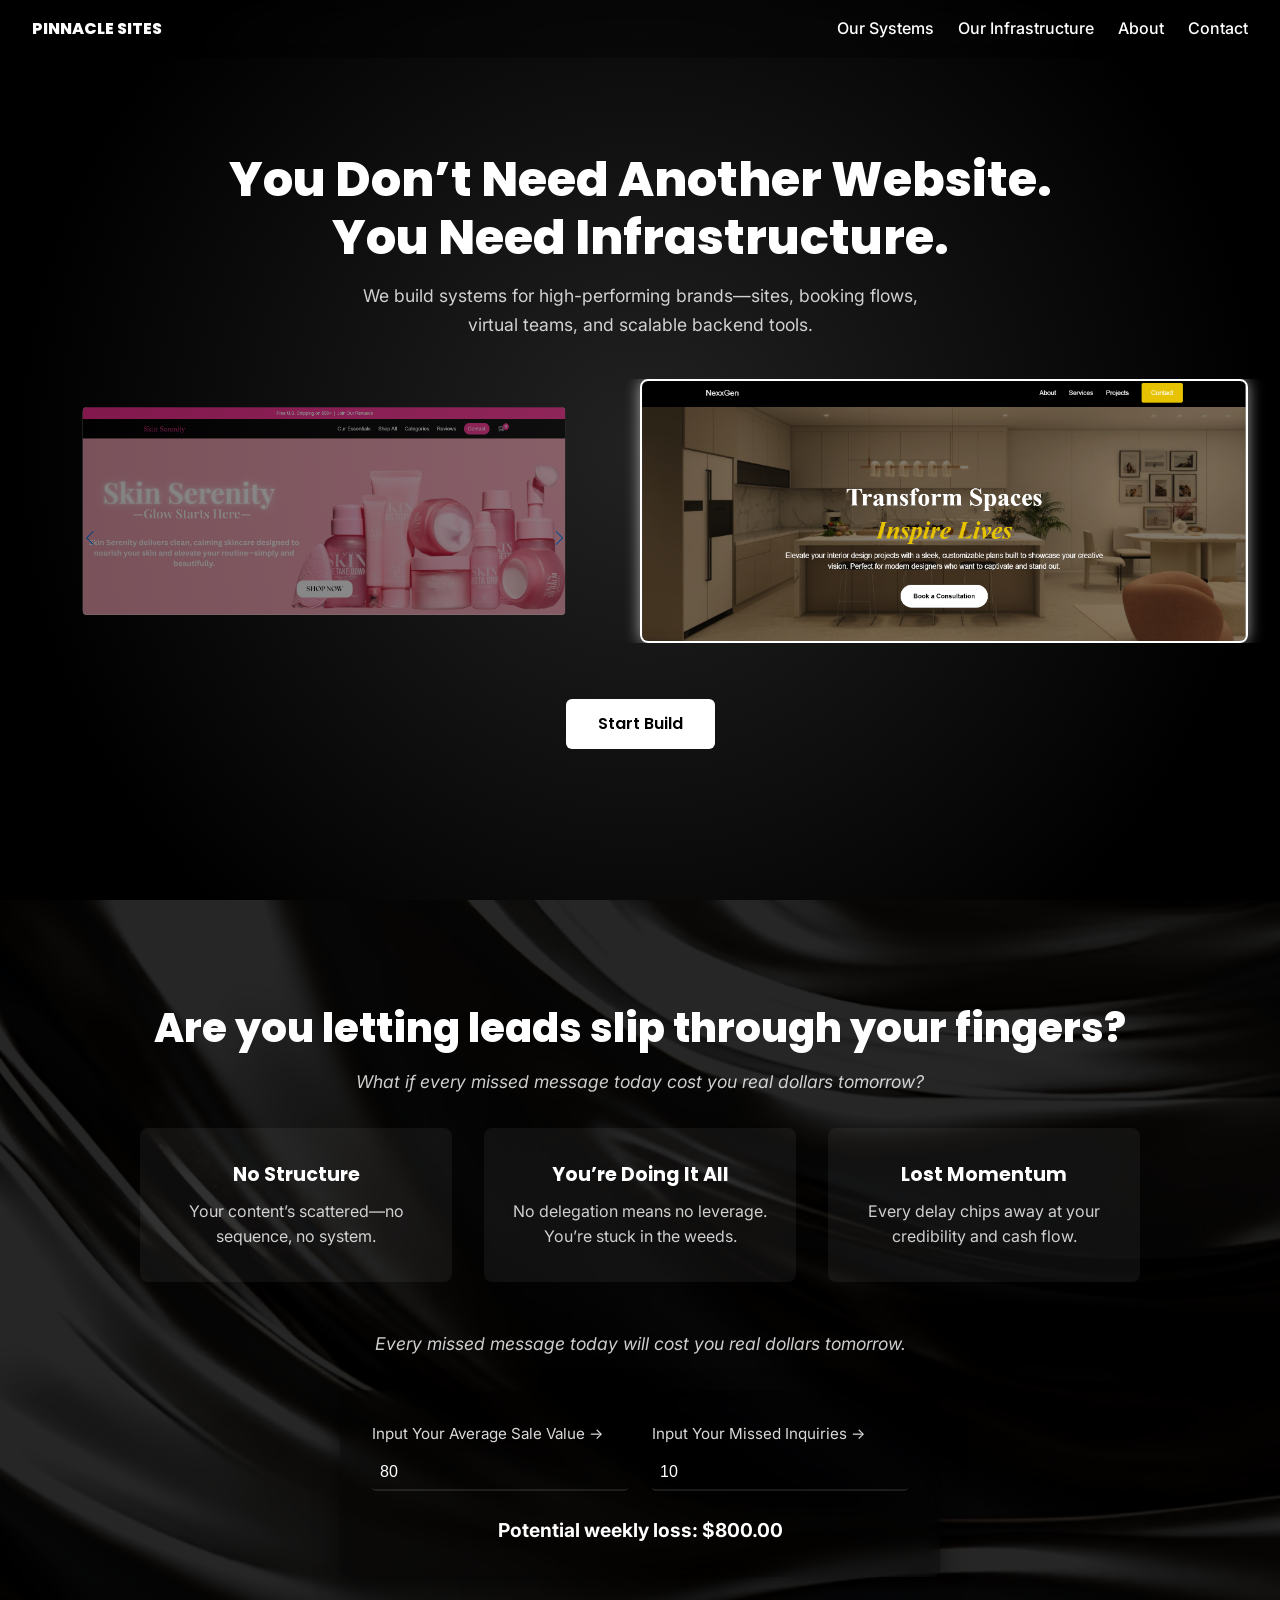
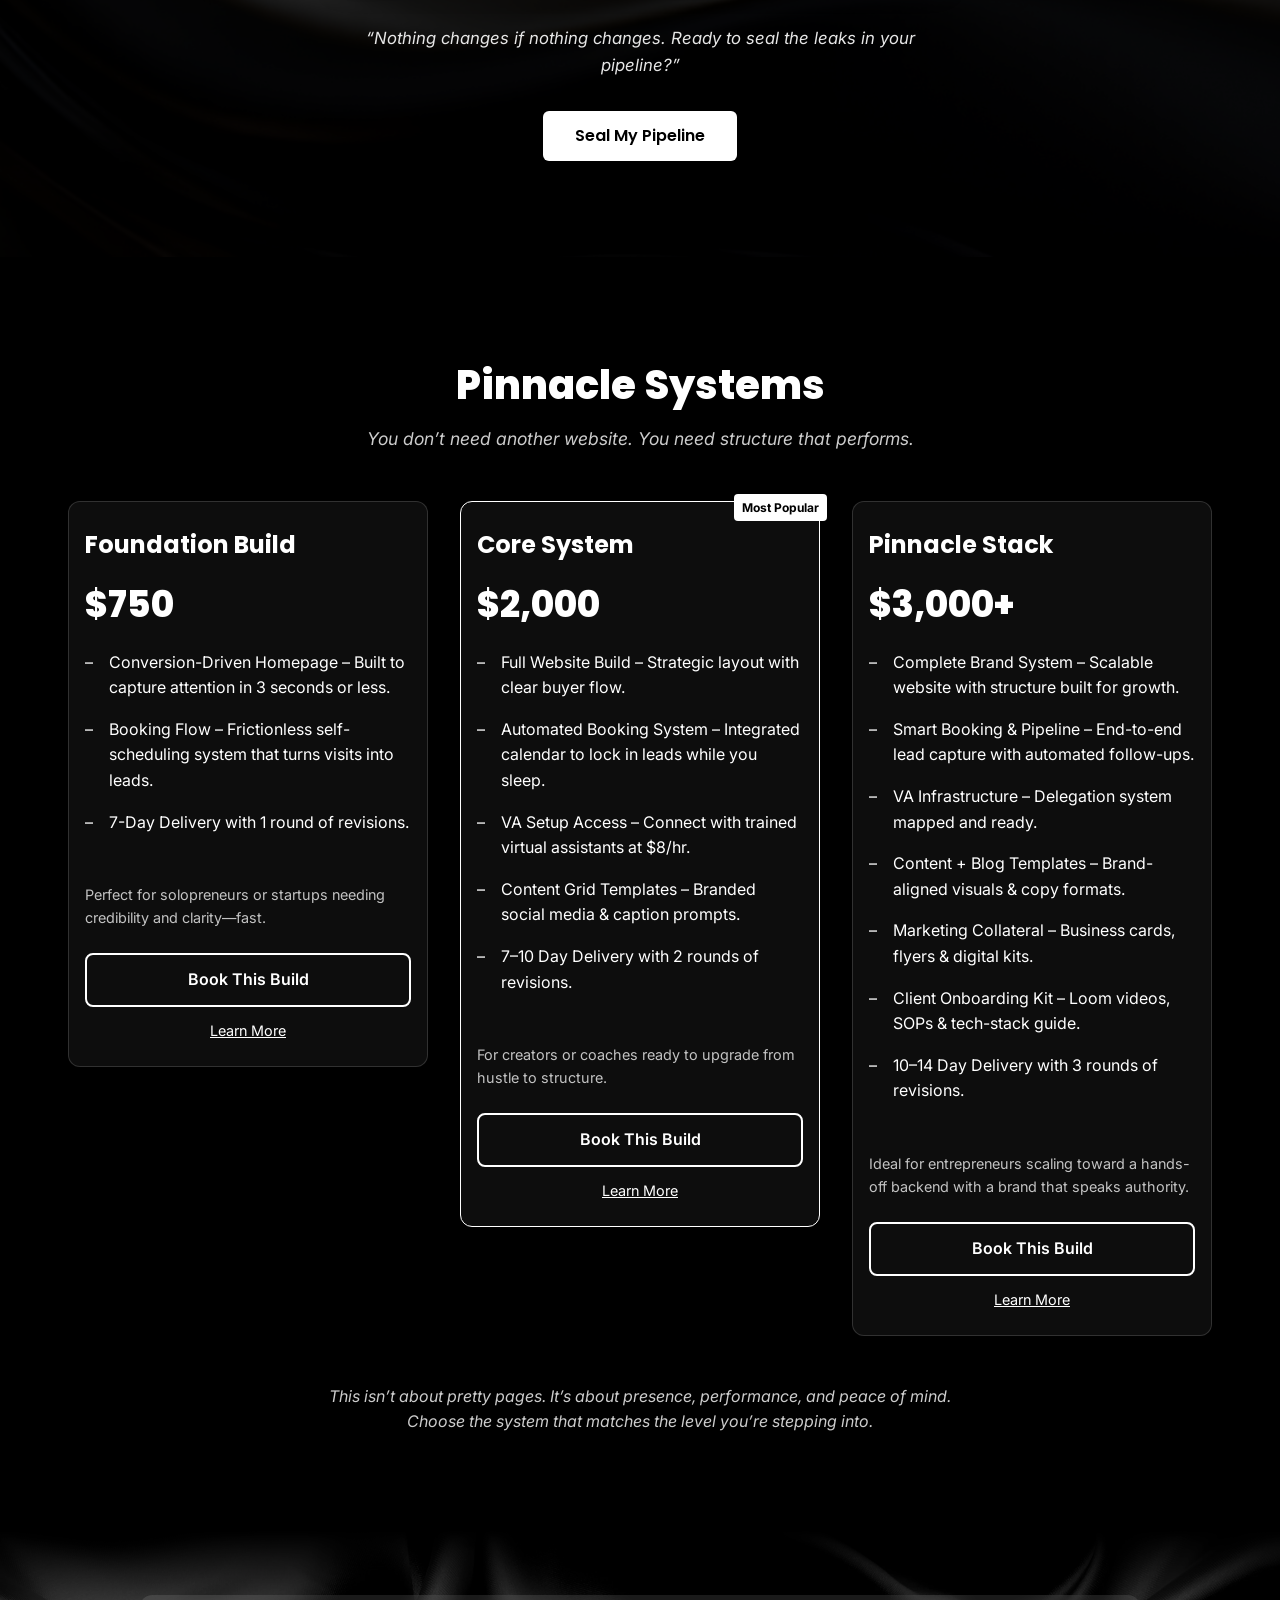
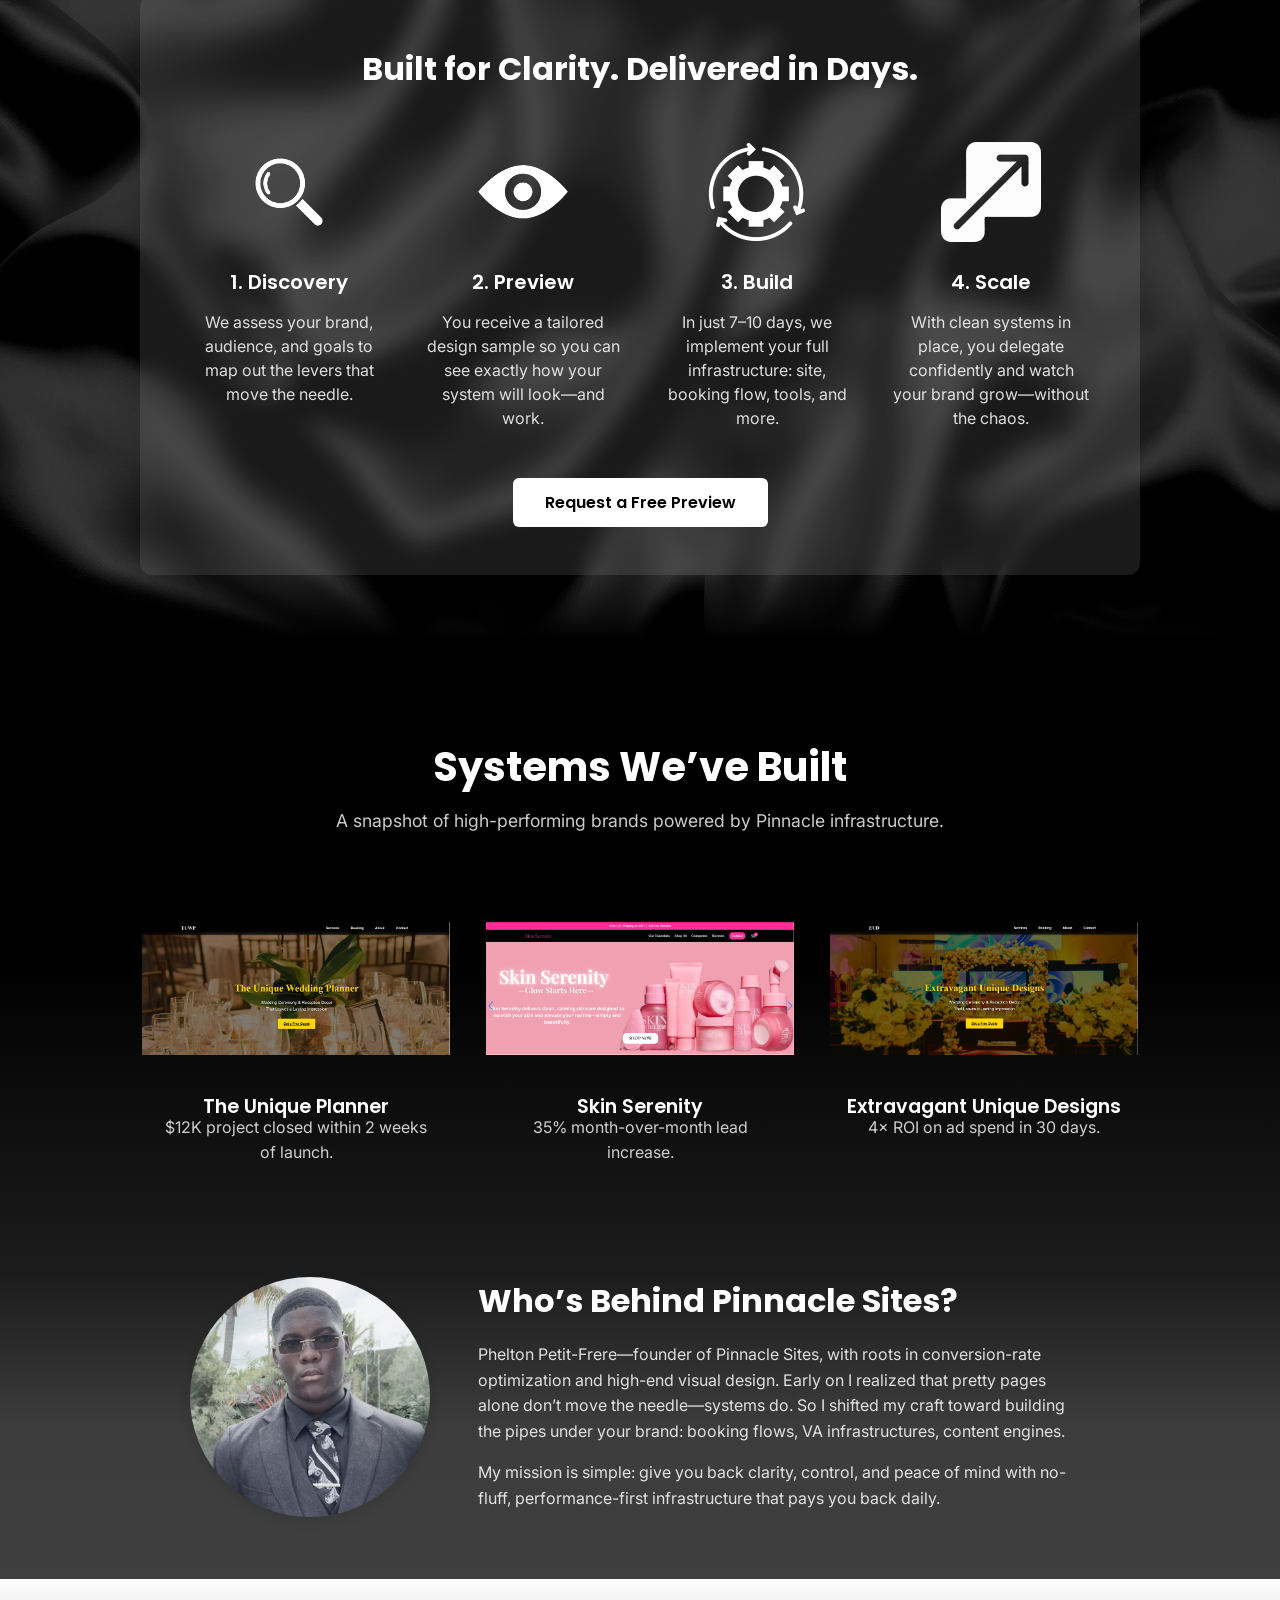
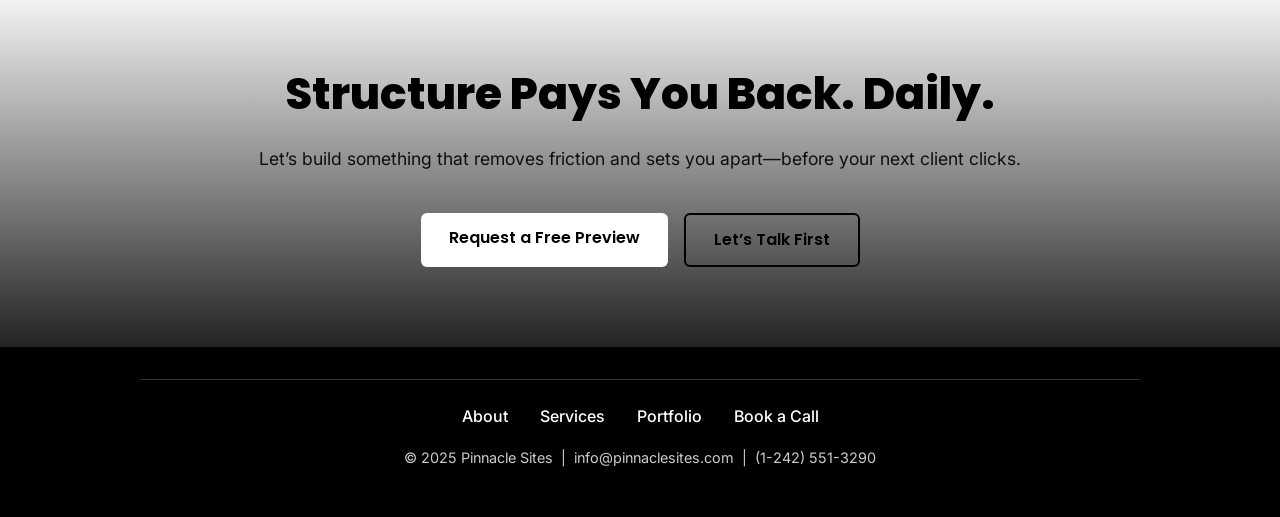
==== commit 1dabf767: "Copywriting" ====
--- a/index.html
+++ b/index.html
@@ -22,10 +22,10 @@
   </button>
 
   <ul class="nav-links">
-    <li><a href="#services">Services</a></li>
-    <li><a href="#work">Work</a></li>
-    <li><a href="#about">About</a></li>
-    <li><a href="#contact">Contact</a></li>
+    <li><a href="#pinnacle-systems">Our Systems</a></li>
+    <li><a href="#portfolio">Our Infrastructure</a></li>
+    <li><a href="#founder">About</a></li>
+    <li><a href="#contact-cta">Contact</a></li>
   </ul>
 </nav>  
 
@@ -318,7 +318,7 @@
 </section>
 
 <!-- 7. Final CTA -->
-<section class="final-cta">
+<section class="final-cta" id="contact-cta">
   <div class="container">
     <h2 class="cta-title">Structure Pays You Back. Daily.</h2>
     <p class="cta-subhead">
@@ -342,7 +342,7 @@
       <a href="#start">Book a Call</a>
     </nav>
     <p class="footer-contact">
-      © 2025 Pinnacle Sites &nbsp;|&nbsp; info@pinnaclesites.com &nbsp;|&nbsp; (555) 123-4567
+      © 2025 Pinnacle Sites &nbsp;|&nbsp; info@pinnaclesites.com &nbsp;|&nbsp; (1-242) 551-3290
     </p>
   </div>
 </footer>
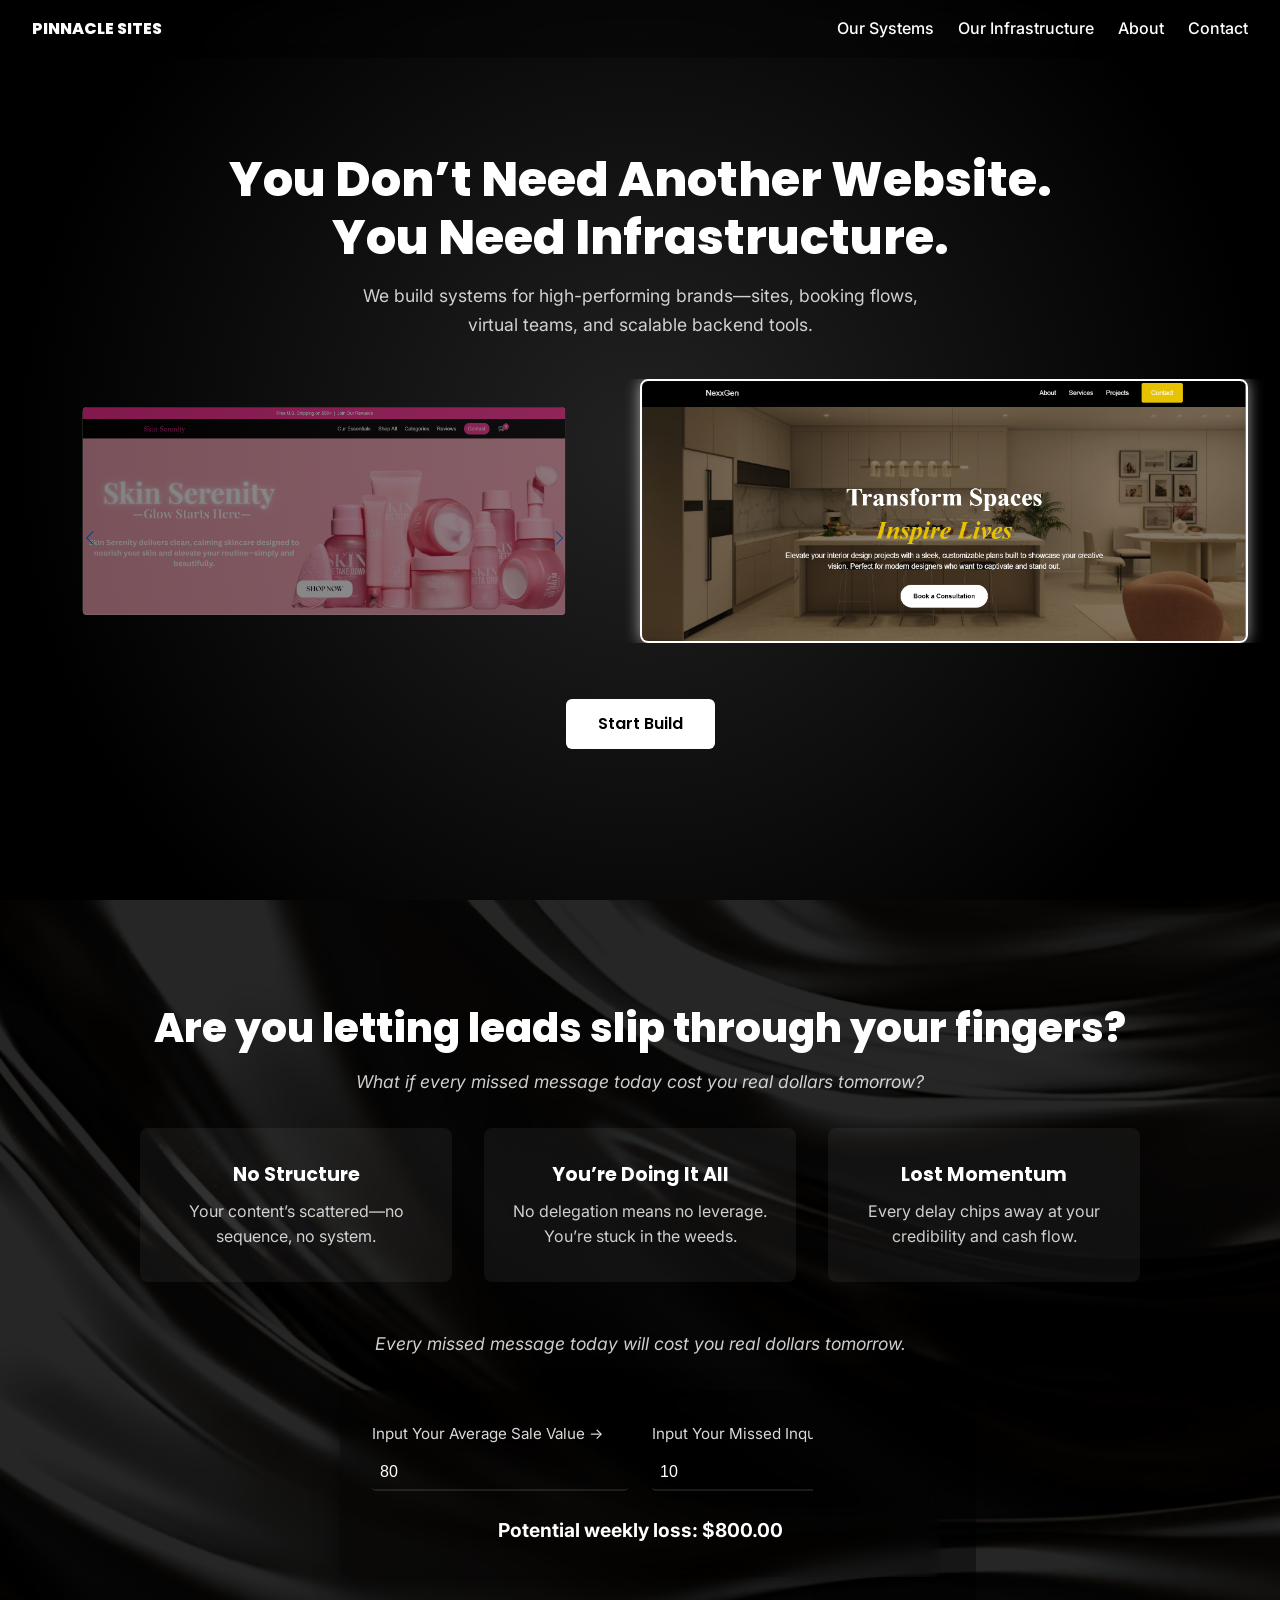
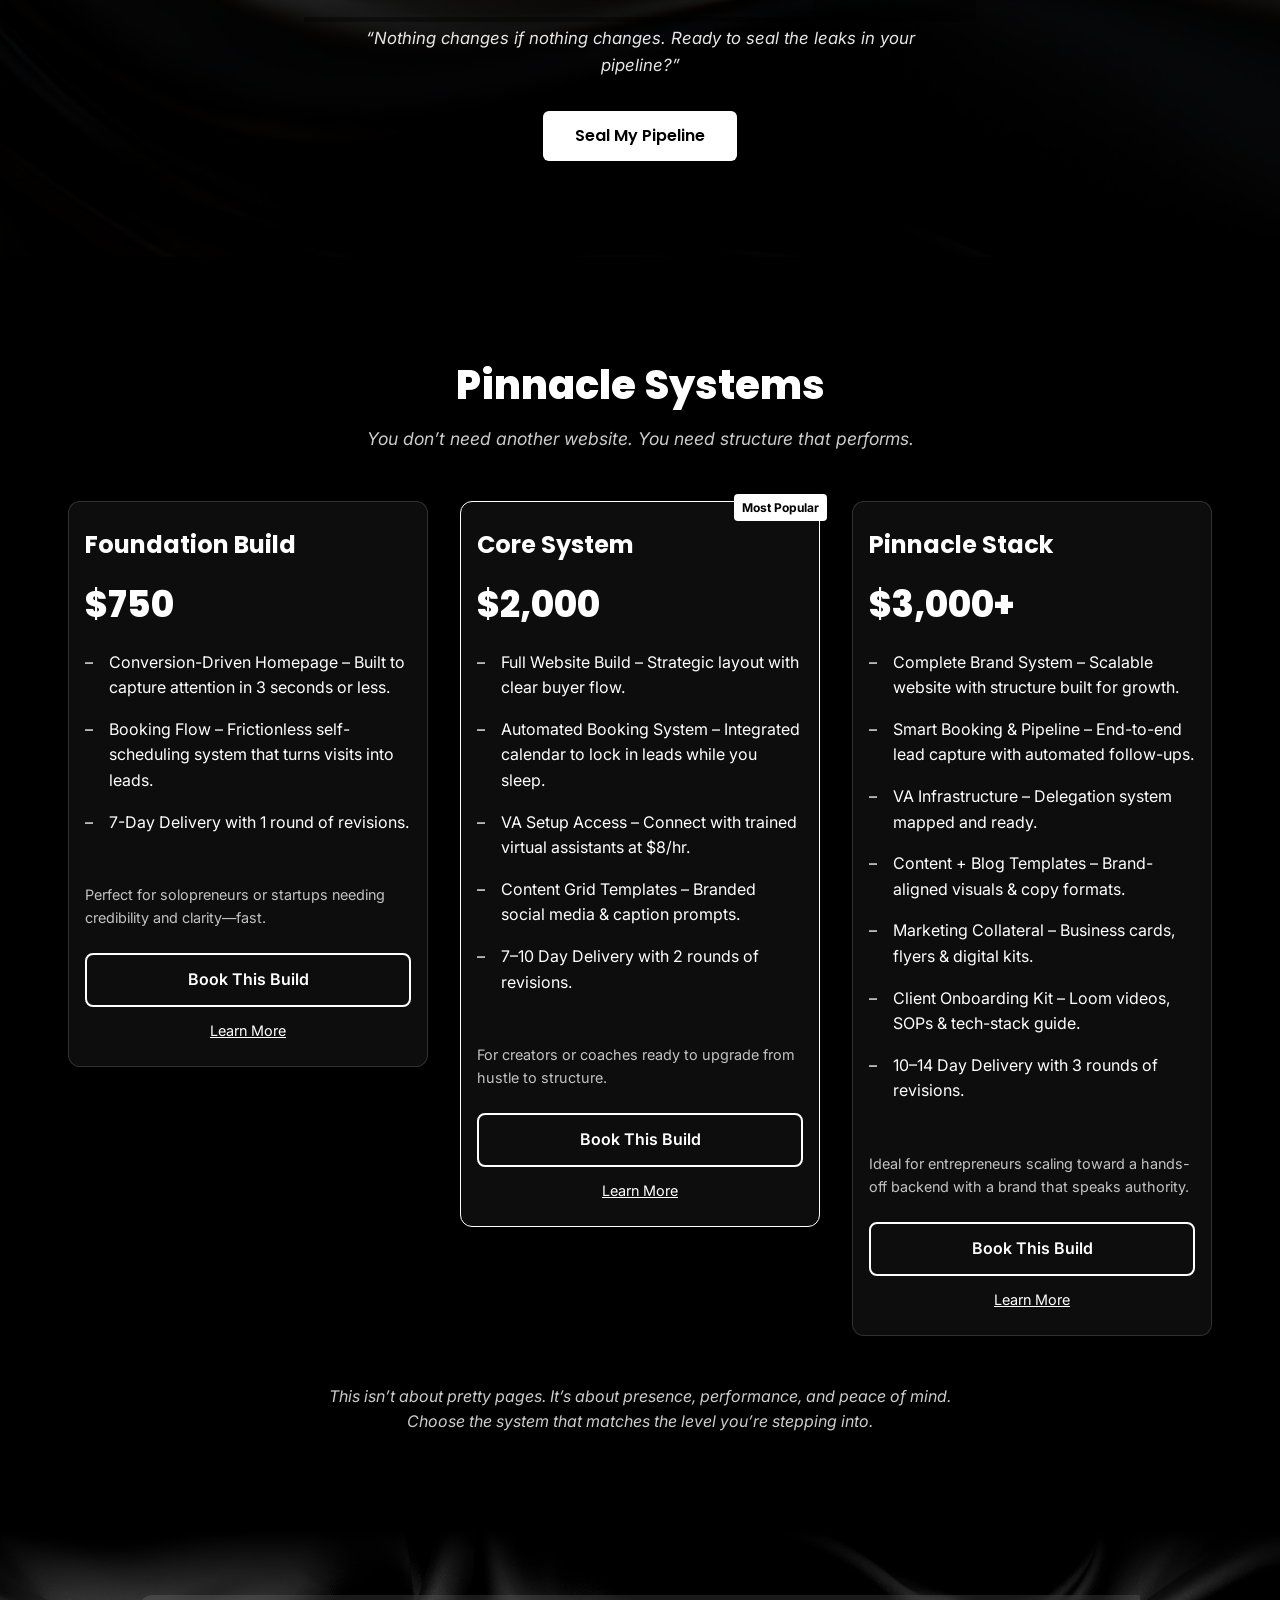
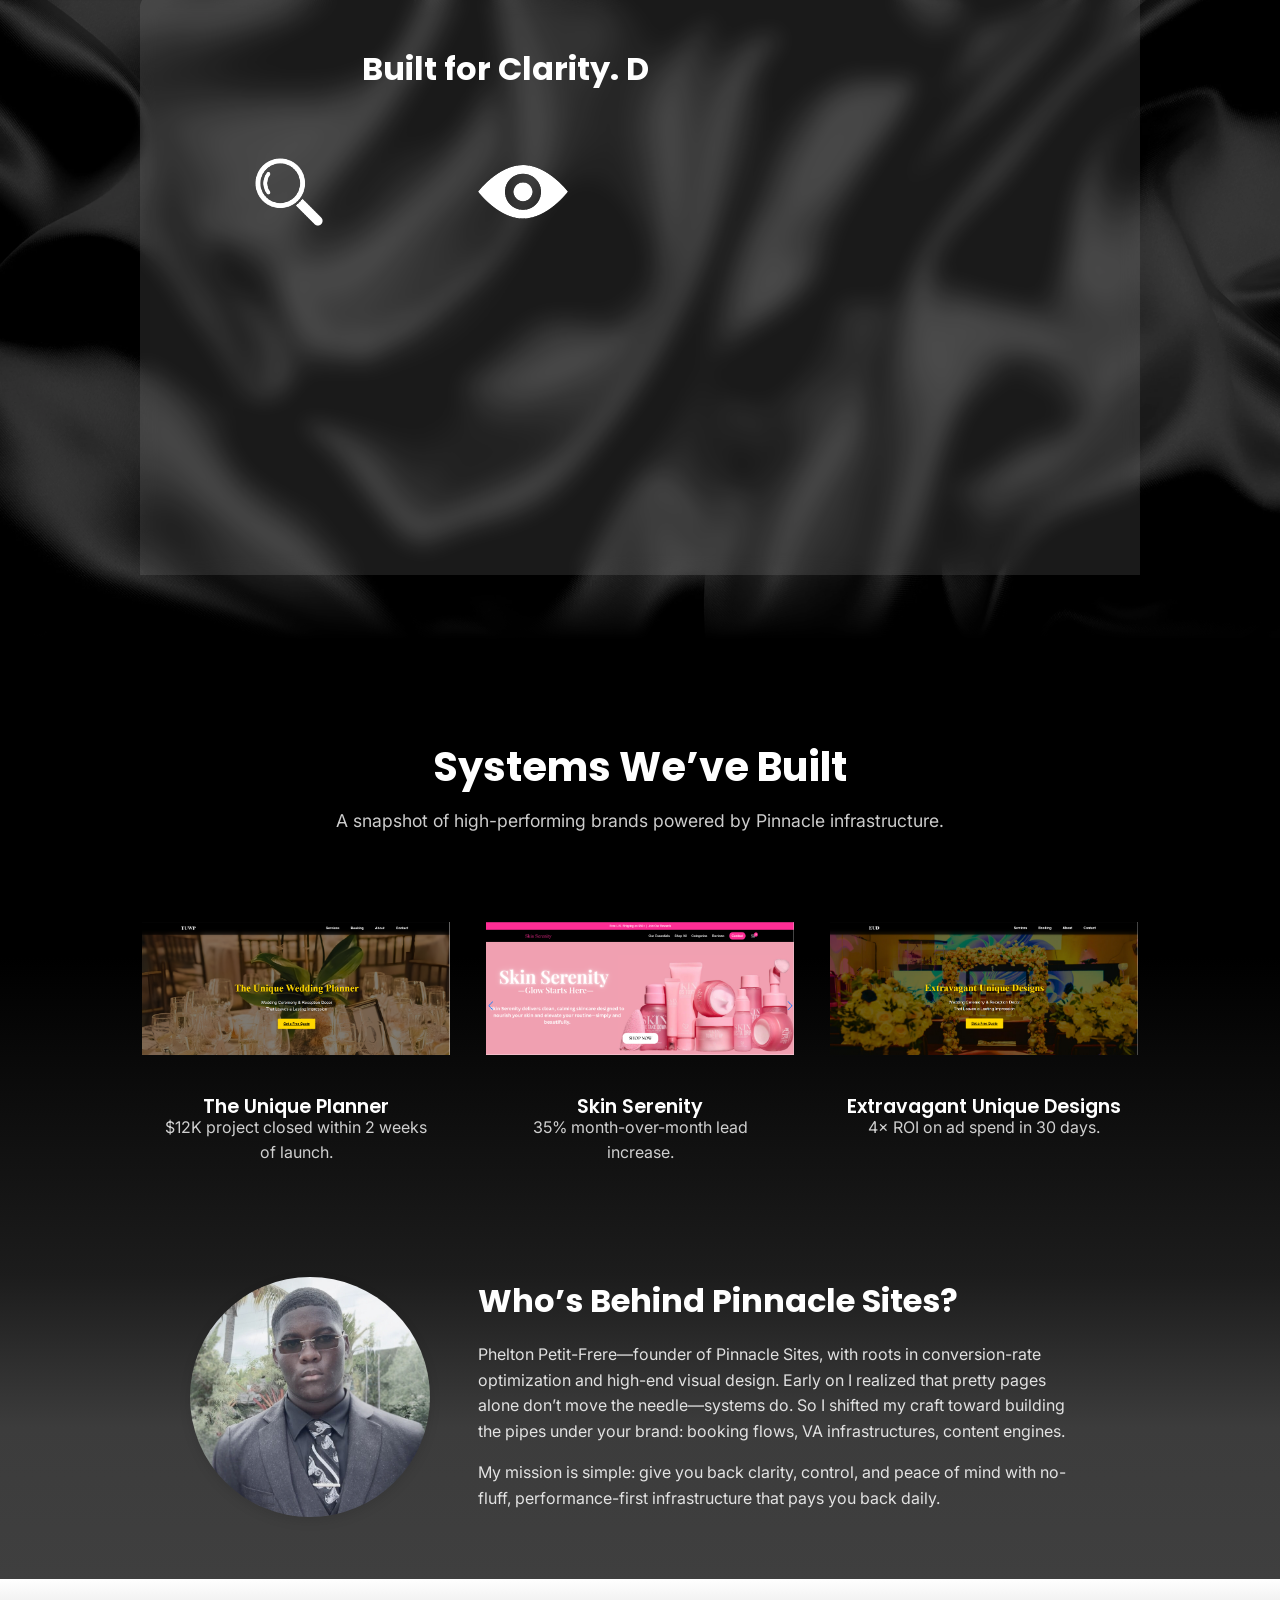
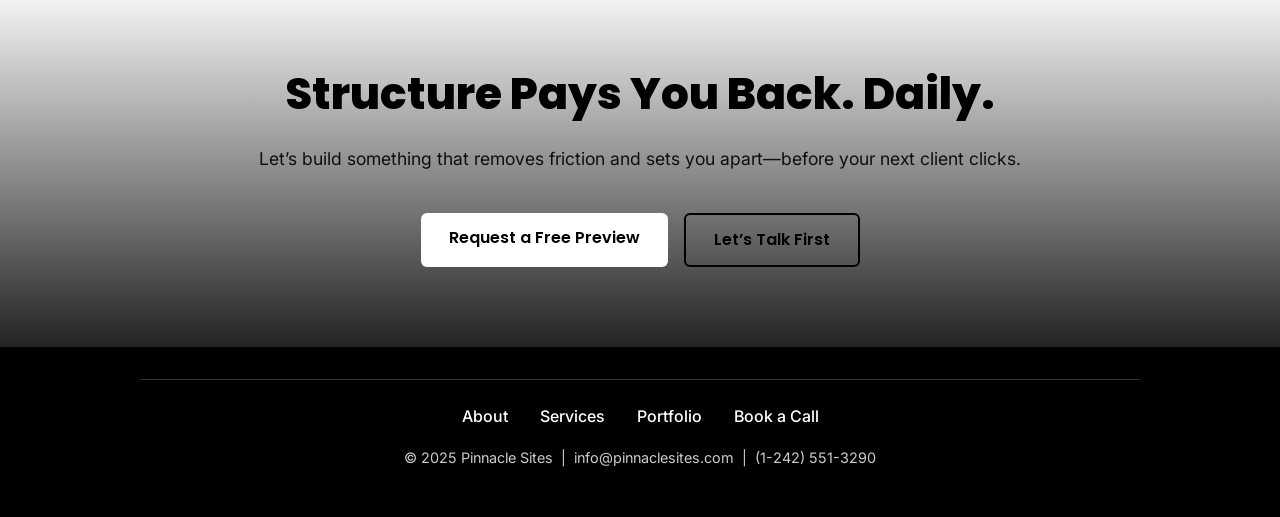
==== commit 646223c1: "Calendly" ====
--- a/index.html
+++ b/index.html
@@ -51,7 +51,7 @@
 
   <!-- Single CTA -->
   <div class="cta">
-    <a href="#start" class="btn primary">Start Build</a>
+    <a href="https://calendly.com/pinnaclestructure/strategy-call" class="btn primary">Start Build</a>
   </div>
 </section>
 
@@ -121,7 +121,7 @@
     “Nothing changes if nothing changes. Ready to seal the leaks in your pipeline?”
   </p>
   <div class="cta">
-    <a href="#start" class="btn">Seal My Pipeline</a>
+    <a href="https://calendly.com/pinnaclestructure/strategy-call" class="btn">Seal My Pipeline</a>
   </div>
 </section>
 
@@ -145,7 +145,7 @@
     <p class="card-note">
       Perfect for solopreneurs or startups needing credibility and clarity—fast.
     </p>
-    <a href="#start" class="btn card-cta">Book This Build</a>
+    <a href="https://calendly.com/pinnaclestructure/strategy-call" class="btn card-cta">Book This Build</a>
     <a href="#learn-foundation" class="btn learn-more">Learn More</a>
   </div>
 
@@ -184,7 +184,7 @@
     <p class="card-note">
       Ideal for entrepreneurs scaling toward a hands-off backend with a brand that speaks authority.
     </p>
-    <a href="#start" class="btn card-cta">Book This Build</a>
+    <a href="https://calendly.com/pinnaclestructure/strategy-call" class="btn card-cta">Book This Build</a>
     <a href="#learn-stack" class="btn learn-more">Learn More</a>
   </div>
 </div>
@@ -325,8 +325,8 @@
       Let’s build something that removes friction and sets you apart—before your next client clicks.
     </p>
     <div class="cta-buttons">
-      <a href="#preview" class="btn btn-primary">Request a Free Preview</a>
-      <a href="#talk"    class="btn btn-secondary">Let’s Talk First</a>
+      <a href="https://calendly.com/pinnaclestructure/strategy-call" class="btn btn-primary">Request a Free Preview</a>
+      <a href="https://calendly.com/pinnaclestructure/strategy-call"    class="btn btn-secondary">Let’s Talk First</a>
     </div>
   </div>
 </section>
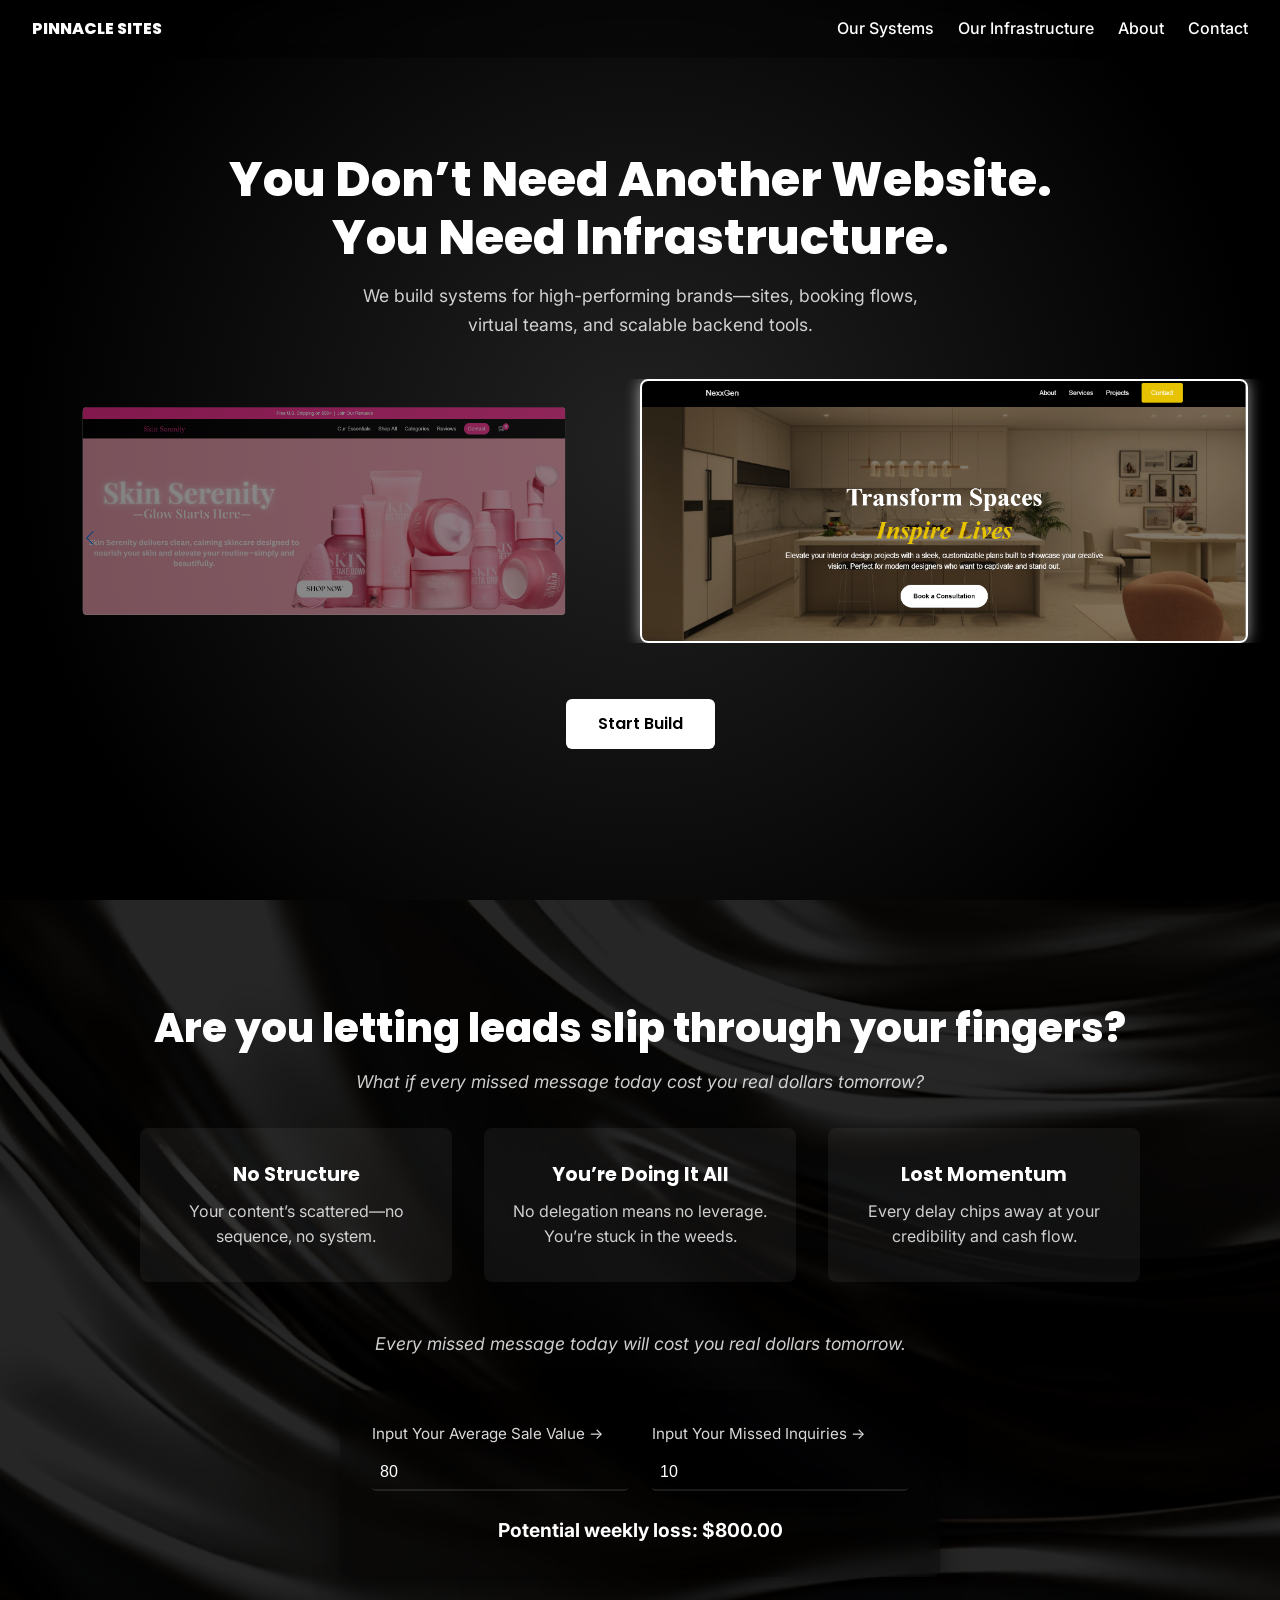
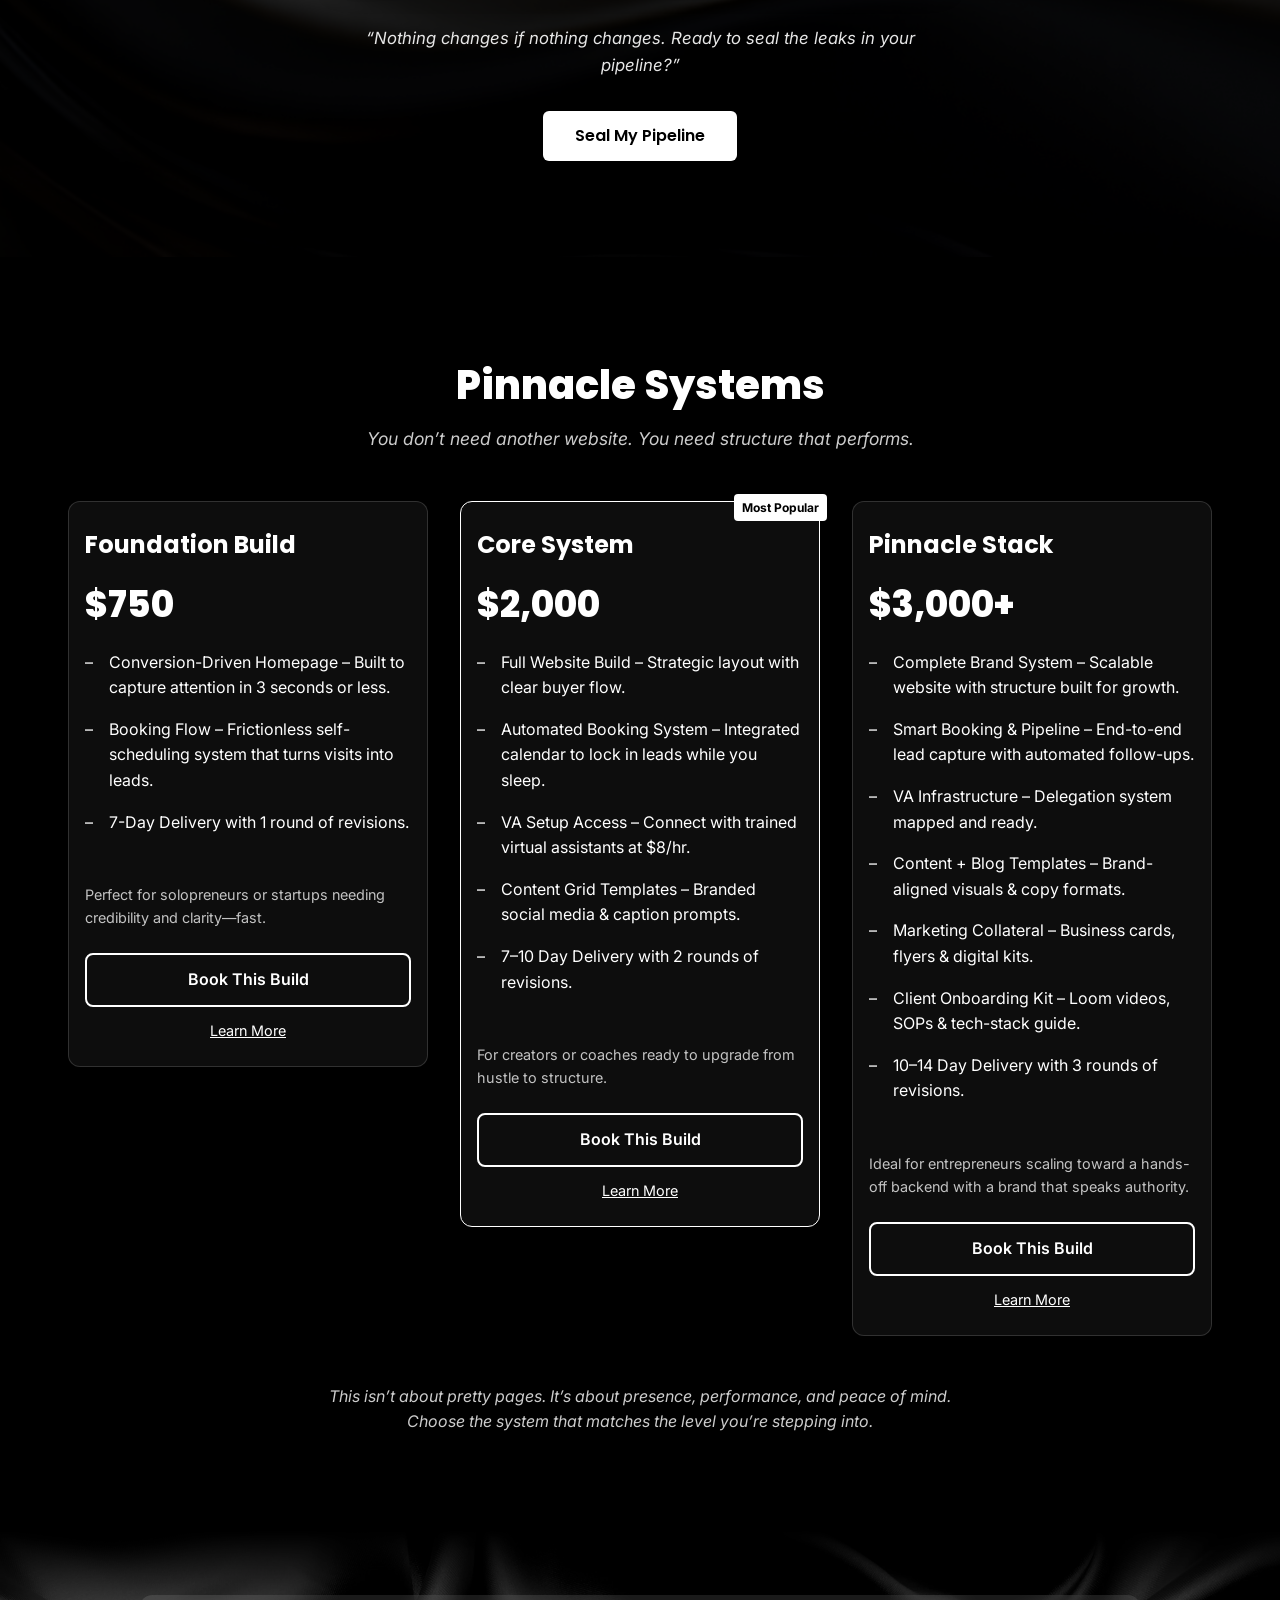
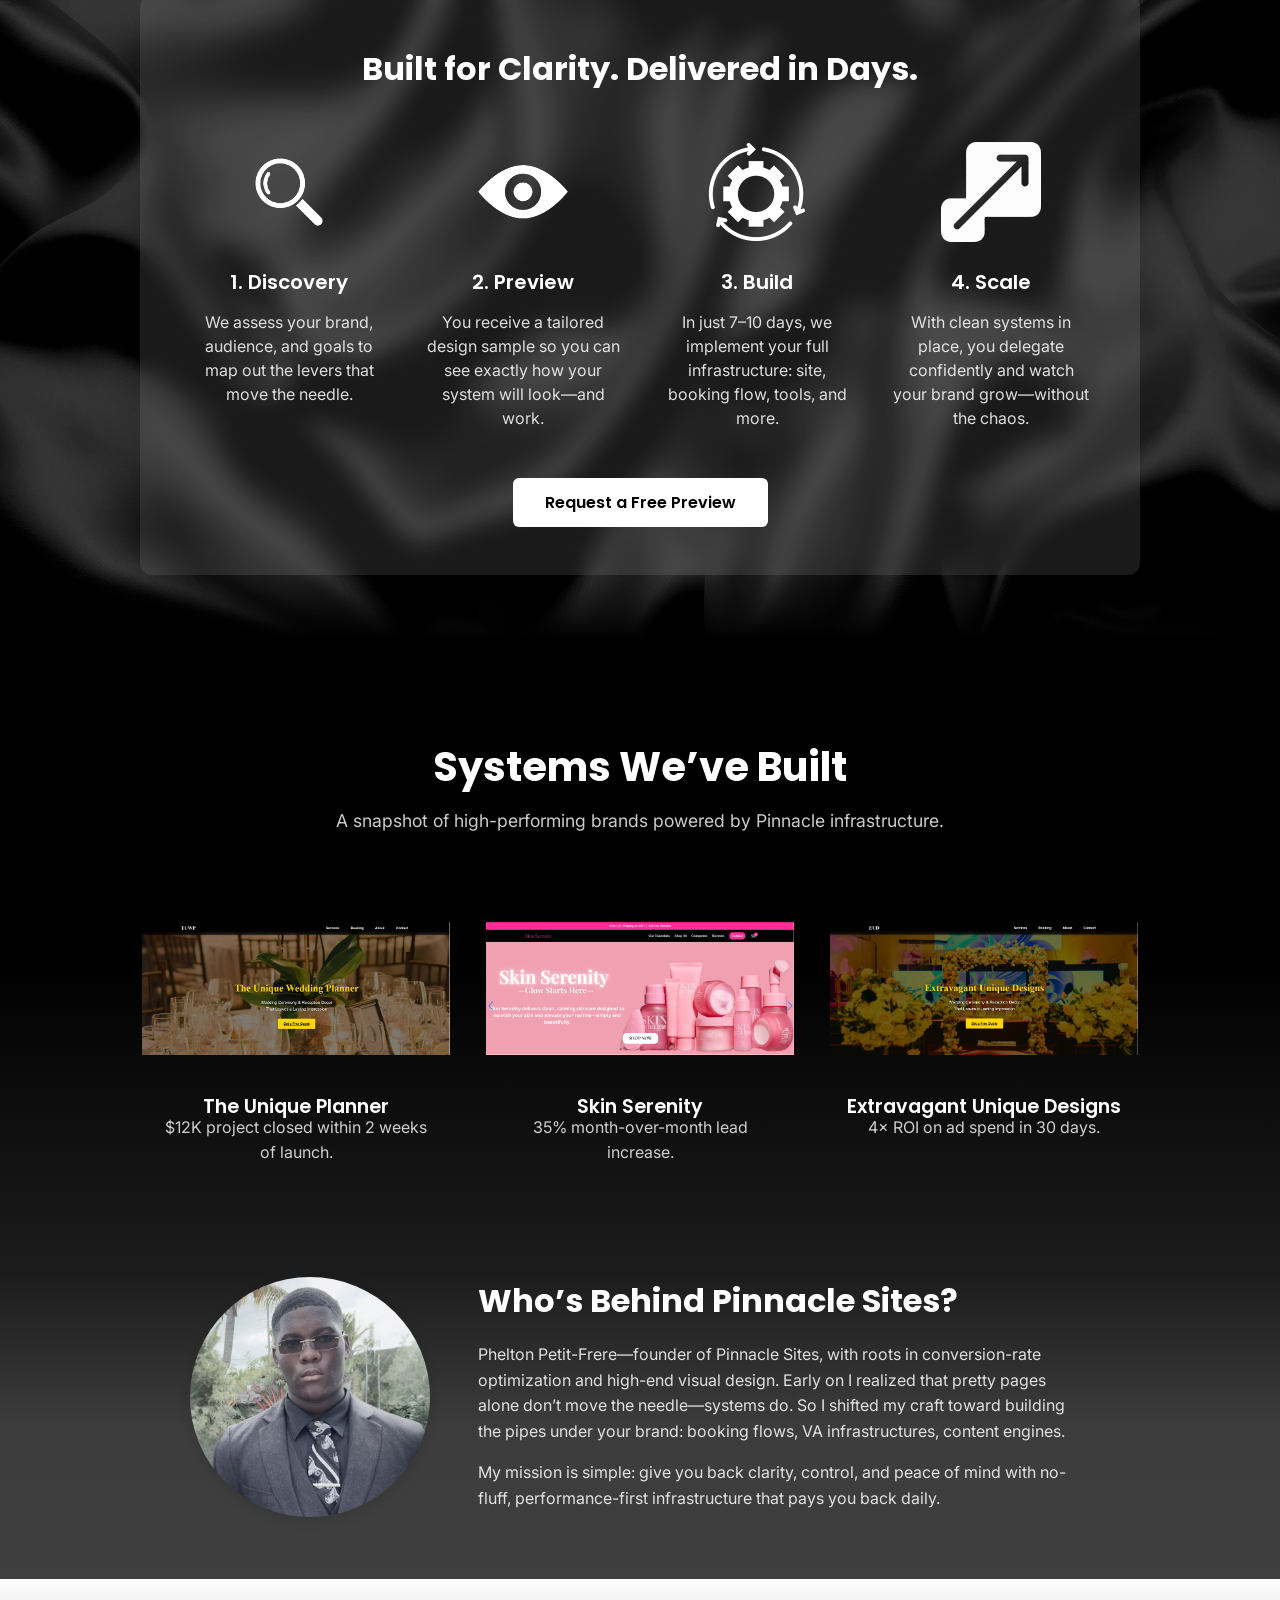
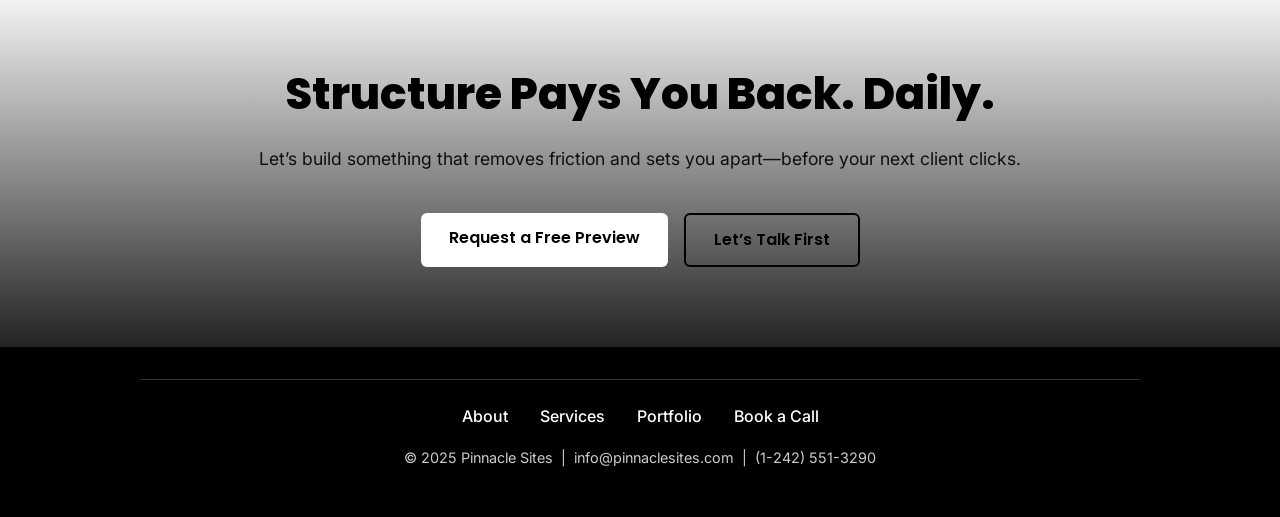
==== commit 7bb07a13: "Tally Form" ====
--- a/index.html
+++ b/index.html
@@ -51,7 +51,7 @@
 
   <!-- Single CTA -->
   <div class="cta">
-    <a href="https://calendly.com/pinnaclestructure/strategy-call" class="btn primary">Start Build</a>
+    <a href="bookingtally.html" class="btn primary">Start Build</a>
   </div>
 </section>
 
@@ -121,7 +121,7 @@
     “Nothing changes if nothing changes. Ready to seal the leaks in your pipeline?”
   </p>
   <div class="cta">
-    <a href="https://calendly.com/pinnaclestructure/strategy-call" class="btn">Seal My Pipeline</a>
+    <a href="bookingtally.html" class="btn">Seal My Pipeline</a>
   </div>
 </section>
 
@@ -145,7 +145,7 @@
     <p class="card-note">
       Perfect for solopreneurs or startups needing credibility and clarity—fast.
     </p>
-    <a href="https://calendly.com/pinnaclestructure/strategy-call" class="btn card-cta">Book This Build</a>
+    <a href="bookingtally.html" class="btn card-cta">Book This Build</a>
     <a href="#learn-foundation" class="btn learn-more">Learn More</a>
   </div>
 
@@ -184,7 +184,7 @@
     <p class="card-note">
       Ideal for entrepreneurs scaling toward a hands-off backend with a brand that speaks authority.
     </p>
-    <a href="https://calendly.com/pinnaclestructure/strategy-call" class="btn card-cta">Book This Build</a>
+    <a href="bookingtally.html" class="btn card-cta">Book This Build</a>
     <a href="#learn-stack" class="btn learn-more">Learn More</a>
   </div>
 </div>
@@ -325,7 +325,7 @@
       Let’s build something that removes friction and sets you apart—before your next client clicks.
     </p>
     <div class="cta-buttons">
-      <a href="https://calendly.com/pinnaclestructure/strategy-call" class="btn btn-primary">Request a Free Preview</a>
+      <a href="bookingtally.html" class="btn btn-primary">Request a Free Preview</a>
       <a href="https://calendly.com/pinnaclestructure/strategy-call"    class="btn btn-secondary">Let’s Talk First</a>
     </div>
   </div>
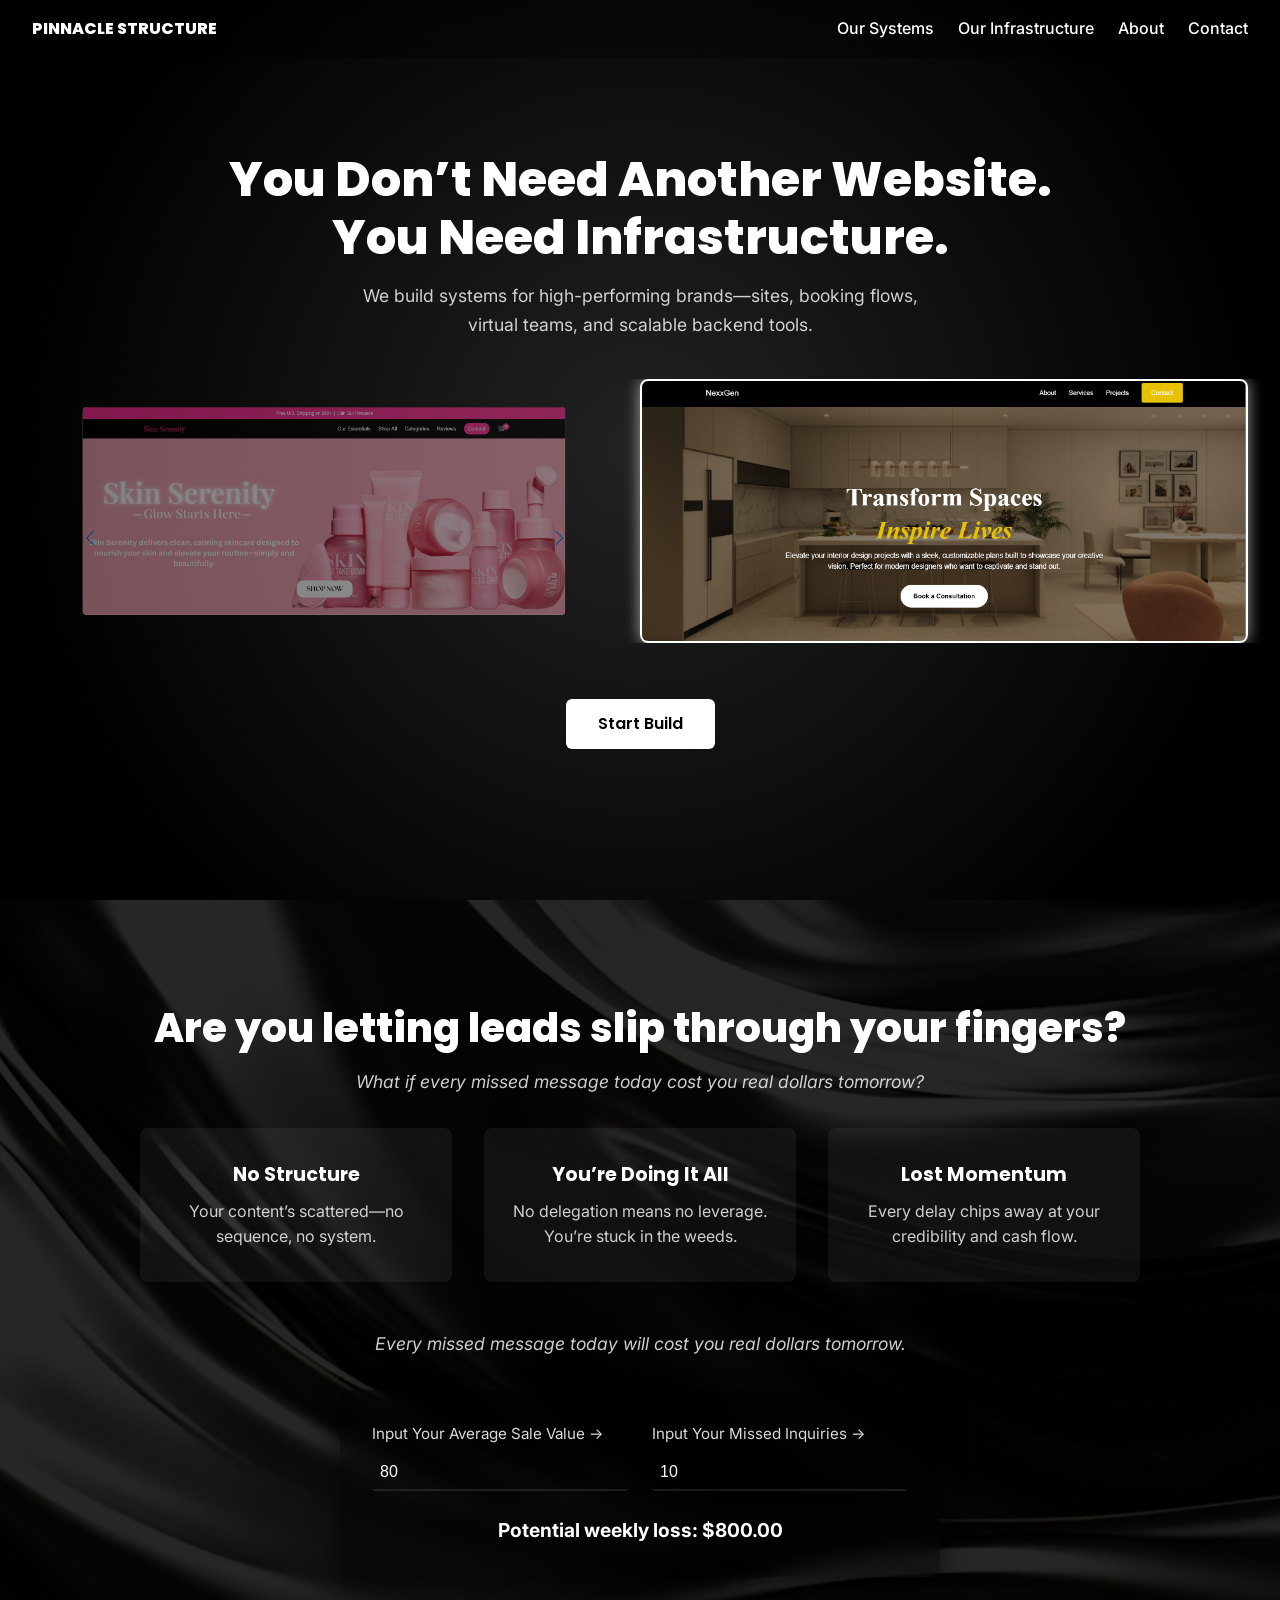
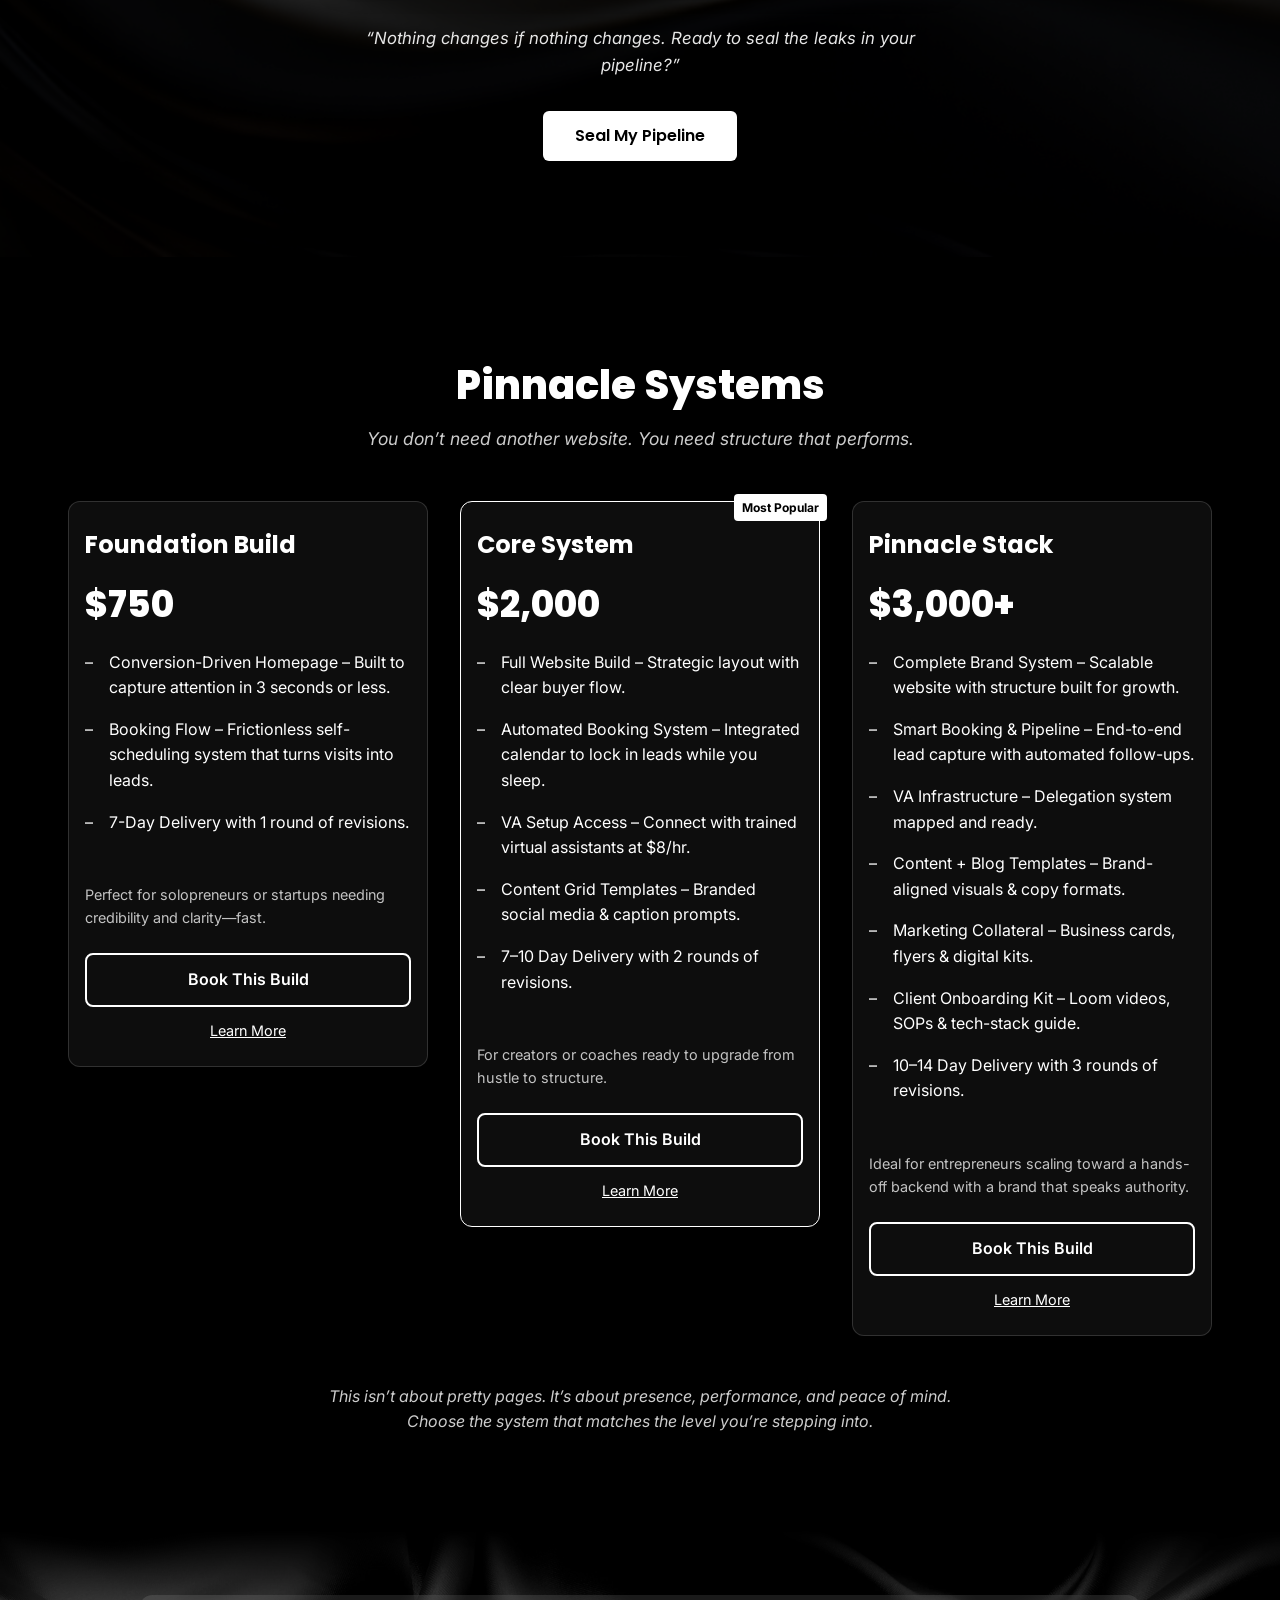
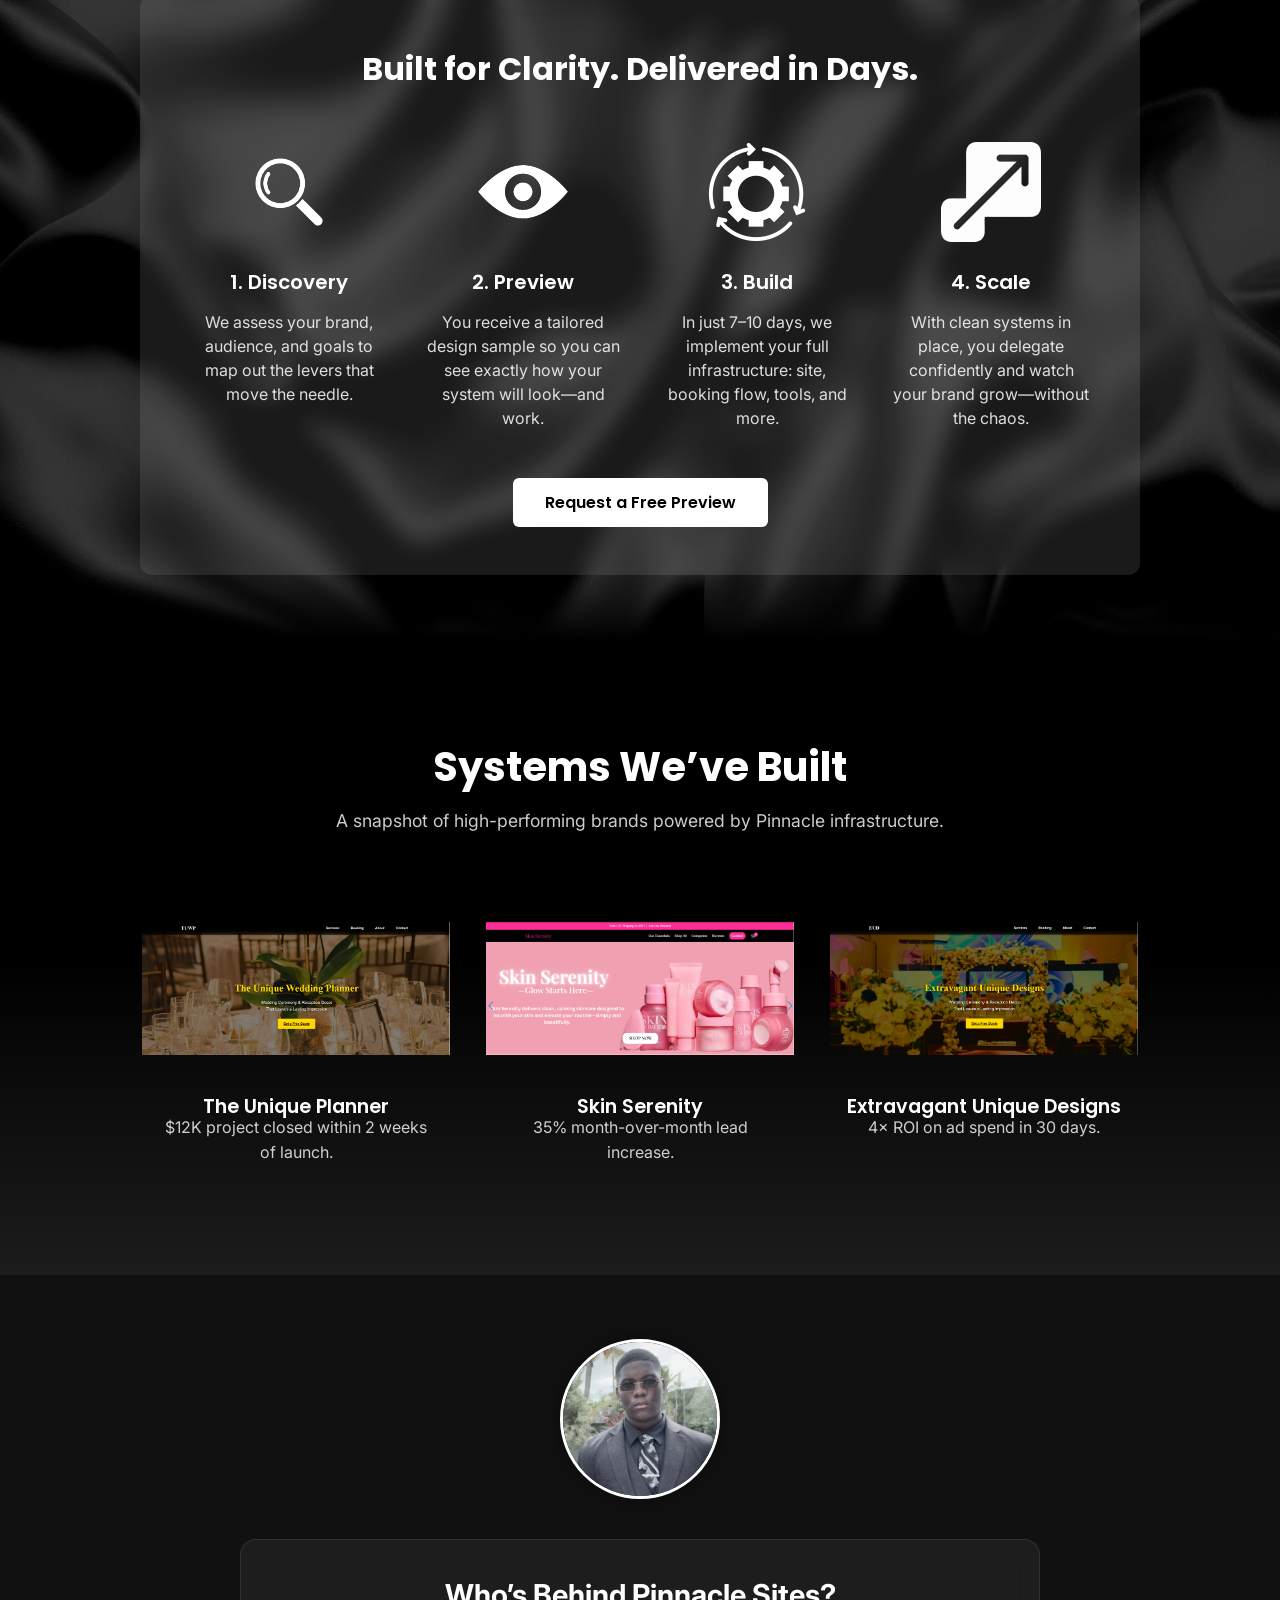
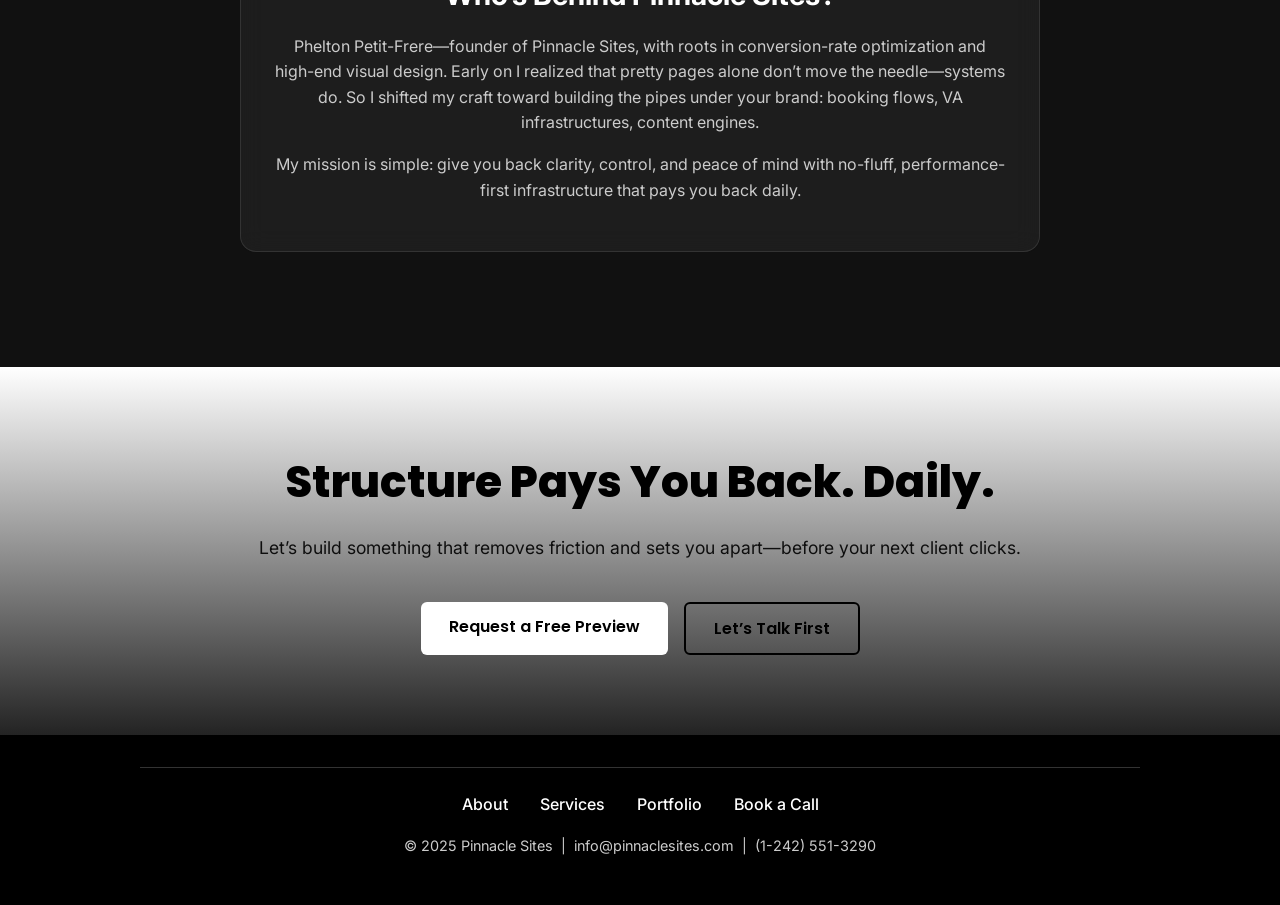
==== commit c77f97d6: "sTRUC" ====
--- a/index.html
+++ b/index.html
@@ -14,7 +14,7 @@
 <body>
 <!-- in <nav>…</nav>, add a hamburger button -->
 <nav class="navbar">
-  <div class="logo">PINNACLE SITES</div>
+  <div class="logo">PINNACLE STRUCTURE</div>
 
   <!-- MOBILE TOGGLE -->
   <button class="hamburger" aria-label="Toggle menu">
@@ -236,7 +236,7 @@
       </div>
 
       <div class="cta">
-        <a href="#preview" class="btn">Request a Free Preview</a>
+        <a href="preveiwtally.html" class="btn">Request a Free Preview</a>
       </div>
     </div>
   </div>
@@ -325,7 +325,7 @@
       Let’s build something that removes friction and sets you apart—before your next client clicks.
     </p>
     <div class="cta-buttons">
-      <a href="bookingtally.html" class="btn btn-primary">Request a Free Preview</a>
+      <a href="preveiwtally.html" class="btn btn-primary">Request a Free Preview</a>
       <a href="https://calendly.com/pinnaclestructure/strategy-call"    class="btn btn-secondary">Let’s Talk First</a>
     </div>
   </div>
@@ -339,7 +339,7 @@
       <a href="#about">About</a>
       <a href="#services">Services</a>
       <a href="#portfolio">Portfolio</a>
-      <a href="#start">Book a Call</a>
+      <a href="https://calendly.com/pinnaclestructure/strategy-call">Book a Call</a>
     </nav>
     <p class="footer-contact">
       © 2025 Pinnacle Sites &nbsp;|&nbsp; info@pinnaclesites.com &nbsp;|&nbsp; (1-242) 551-3290
--- a/styles.css
+++ b/styles.css
@@ -698,36 +698,52 @@
 /*────────────────────────────────────────*/
 /* 6. Founder Section                    */
 /*────────────────────────────────────────*/
+.founder-section {
+  background: #111;
+  padding: 4rem 1rem;
+}
+
 .founder-container {
   display: flex;
+  flex-direction: column;
   align-items: center;
-  gap: 3rem;
-  max-width: 900px;
+  text-align: center;
+  gap: 2rem;
+  max-width: 800px;
   margin: 0 auto;
-  flex-wrap: wrap;
-}
+}
+
 .founder-photo img {
-  width: 240px;
-  height: 240px;
+  width: 160px;
+  height: 160px;
   object-fit: cover;
   border-radius: 50%;
-  box-shadow: 0 4px 12px rgba(0,0,0,0.1);
-}
+  border: 3px solid #fff;
+  box-shadow: 0 0 20px rgba(0,0,0,0.4);
+}
+
 .founder-bio {
-  flex: 1 1 300px;
-}
+  backdrop-filter: blur(12px);
+  background: rgba(255, 255, 255, 0.05);
+  border: 1px solid rgba(255, 255, 255, 0.1);
+  padding: 2rem;
+  border-radius: 1rem;
+  color: #f1f1f1;
+  width: 100%;
+}
+
 .founder-bio h2 {
-  font-family: 'Poppins', sans-serif;
-  font-size: 2rem;
+  font-size: 1.8rem;
   margin-bottom: 1rem;
-}
+  color: #fff;
+}
+
 .founder-bio p {
-  font-family: 'Inter', sans-serif;
-  font-size: 1rem;
+  color: #ccc;
   line-height: 1.6;
   margin-bottom: 1rem;
-  opacity: .85;
-}
+}
+
 
 /*────────────────────────────────────────*/
 /*  Scroll-triggered Animations          */
